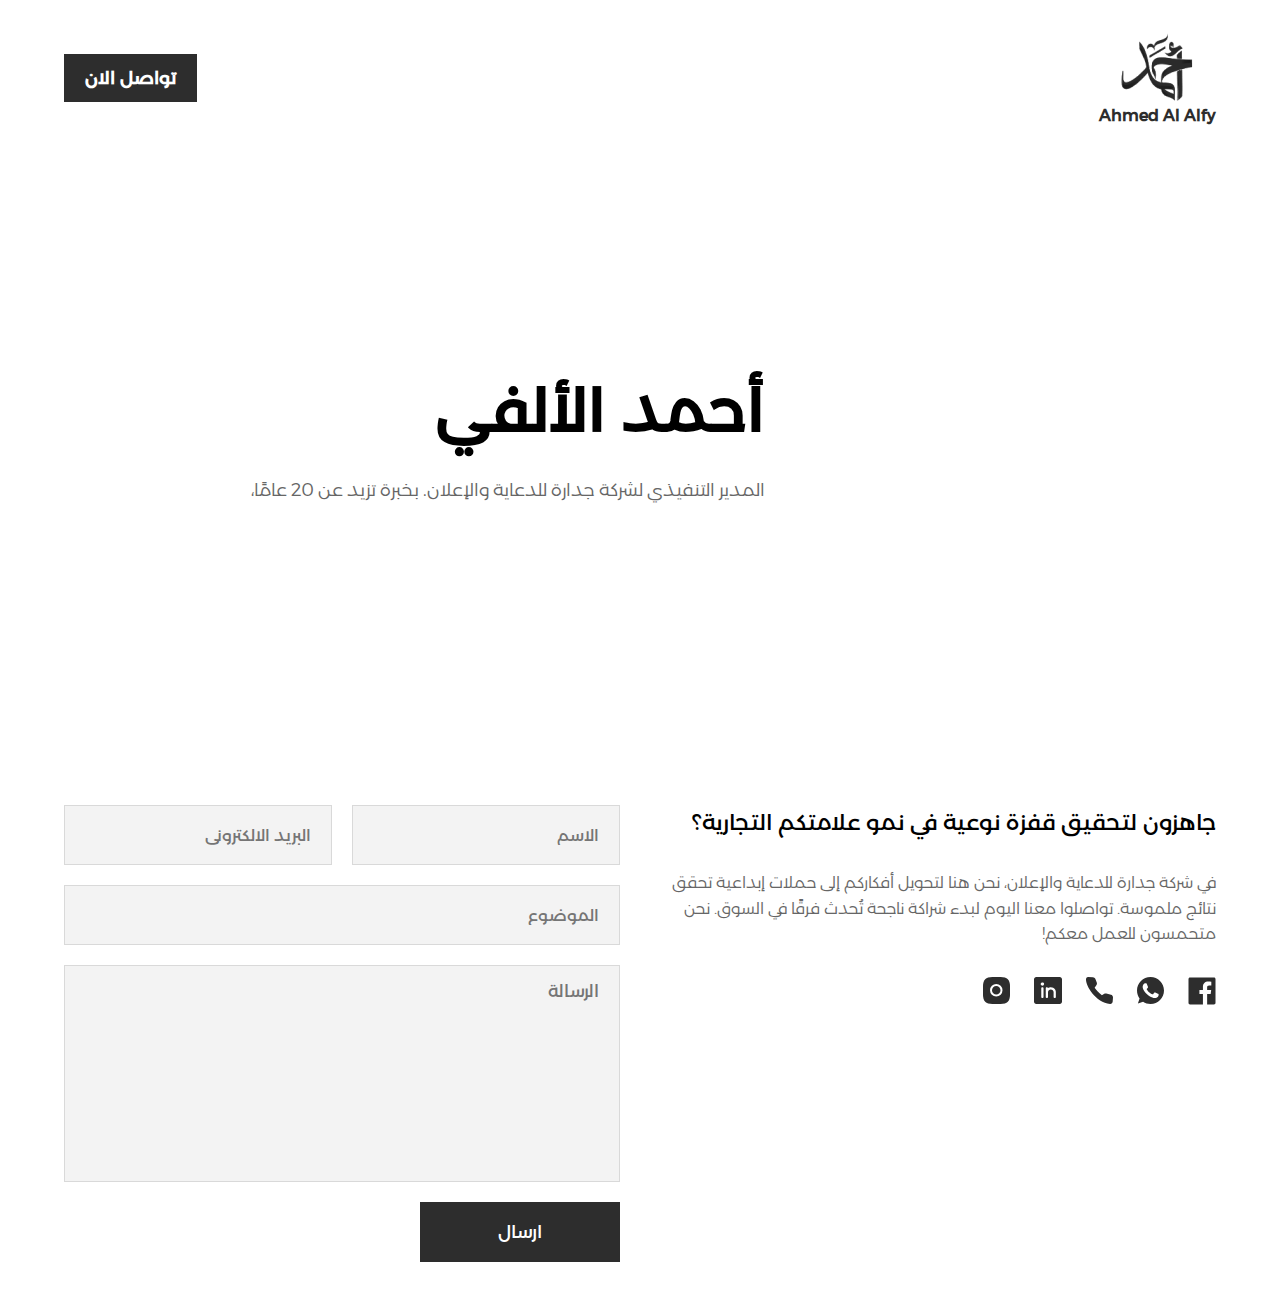
==== index.html @ 00ccb390 "first commit" ====
<!DOCTYPE html>
<html lang="en">
<head>
    <meta charset="UTF-8">
    <meta name="viewport" content="width=device-width, initial-scale=1.0">
    <link rel="stylesheet" href="./style.css">
    <link rel="stylesheet" href="./response.css">
    <link rel="preconnect" href="https://fonts.googleapis.com">
<link rel="preconnect" href="https://fonts.gstatic.com" crossorigin>
<link href="https://fonts.googleapis.com/css2?family=Epilogue:ital,wght@0,100..900;1,100..900&display=swap" rel="stylesheet">
    <title>Document</title>
</head>
<body>
    
    <!-- header -->
    <header>
        <div class="main-container">
            <a class="logo">
                <img src="images/images (1) 1.png" alt="logo">
                <p>Ahmed Al Alfy</p>
            </a>
            <a class="contact-link" href="#">تواصل الان </a>
        </div>
    </header>
    <!-- end header -->
    <!-- start main -->
    <div class="landing">
        <div class="main-container">
            <div class="land-container">

                <div class="landing-img">
                    <div class="img-container">

                        <img class="personal-img" src="images/personal.png" alt="landing-img">
                        
                            <div class="shape1">
    
                            </div>
                            <div class="shape2"></div>
                            <div class="top-arrow">
                                <svg width="59" height="59" viewBox="0 0 59 59" fill="none" xmlns="http://www.w3.org/2000/svg">
                                    <path d="M0.938138 0.938138L0.938142 7.06187L7.06186 7.06186L7.06186 0.938134L0.938138 0.938138ZM49.927 50.9876L52.6987 58.8225L58.8225 52.6987L50.9876 49.927L49.927 50.9876ZM3.46967 4.53033L50.4573 51.518L51.518 50.4573L4.53033 3.46967L3.46967 4.53033Z" fill="#2D2D2D"/>
                                </svg>
                                    
                            </div>
                            <div class="bottom-arrow">
                                <svg width="83" height="10" viewBox="0 0 83 10" fill="none" xmlns="http://www.w3.org/2000/svg">
                                    <path d="M0.469311 5L4.79944 9.33013L9.12957 5L4.79944 0.669873L0.469311 5ZM82.3302 5L78 0.669873L73.6699 5L78 9.33013L82.3302 5ZM4.79944 5.75L78 5.75V4.25L4.79944 4.25V5.75Z" fill="#2D2D2D"/>
                                    </svg>
                                    
                            </div>
                    </div>
                </div>
                <div class="landing-content">
                    <h1>أحمد الألفي </h1>
                    <p>المدير التنفيذي لشركة جدارة للدعاية والإعلان. بخبرة تزيد عن 20 عامًا، أعمل على تقديم حلول إبداعية مبتكرة تعزز من قوة العلامات التجارية وتبني روابط قوية مع الجمهور. شغفي هو تحويل الأفكار إلى قصص ملهمة تُحدث أثرًا حقيقيًا في السوق.</p>
                
                </div>
            </div>
        </div>
    </div>
    <!-- end main -->
    <!-- start contact -->
    <div class="contact">
        <div class="main-container">
            <div class="contact-container">
                <div class="contact-content">
                    <h2>جاهزون لتحقيق قفزة نوعية في نمو علامتكم التجارية؟</h2>
                    <p>في شركة جدارة للدعاية والإعلان، نحن هنا لتحويل أفكاركم إلى حملات إبداعية تحقق نتائج ملموسة. تواصلوا معنا اليوم لبدء شراكة ناجحة تُحدث فرقًا في السوق. نحن متحمسون للعمل معكم!</p>
                    <ul>
                        <li class="facebook">
                            <a href="#">
                                <svg width="28" height="28" viewBox="0 0 28 28" fill="none" xmlns="http://www.w3.org/2000/svg">
                                    <path d="M26 0.5H2C1.60218 0.5 1.22064 0.658035 0.93934 0.93934C0.658035 1.22064 0.5 1.60218 0.5 2V26C0.5 26.3978 0.658035 26.7794 0.93934 27.0607C1.22064 27.342 1.60218 27.5 2 27.5H14.9225V17.06H11.4155V12.9725H14.9225V9.9725C14.9225 6.485 17.0525 4.5845 20.1725 4.5845C21.221 4.5815 22.271 4.6355 23.315 4.745V8.375H21.1625C19.4705 8.375 19.1405 9.182 19.1405 10.3625V12.965H23.186L22.661 17.0525H19.139V27.5H26C26.3978 27.5 26.7794 27.342 27.0607 27.0607C27.342 26.7794 27.5 26.3978 27.5 26V2C27.5 1.60218 27.342 1.22064 27.0607 0.93934C26.7794 0.658035 26.3978 0.5 26 0.5Z" fill="#2D2D2D"/>
                                    </svg>
                                    
                            </a>
                        </li>
                        <li class="whatsapp">
                            <a href="#">
                                <svg width="27" height="27" viewBox="0 0 27 27" fill="none" xmlns="http://www.w3.org/2000/svg">
                                    <path fill-rule="evenodd" clip-rule="evenodd" d="M21.3584 19.0635C21.033 19.9844 19.7397 20.7463 18.7083 20.9692C18.0023 21.1191 17.0815 21.2376 13.9792 19.9521C10.4949 18.5085 5.6565 13.3663 5.6565 9.94438C5.6565 8.20236 6.6609 6.17388 8.41725 6.17388C9.26235 6.17388 9.44865 6.19036 9.72675 6.85745C10.0521 7.64339 10.8459 9.57977 10.9404 9.77827C11.3306 10.5926 10.5435 11.0693 9.97244 11.7782C9.79019 11.9916 9.58366 12.2223 9.81451 12.6193C10.044 13.0083 10.8378 14.302 12.0042 15.3404C13.5108 16.6827 14.7325 17.1113 15.1699 17.2936C15.4953 17.4286 15.8841 17.3972 16.1217 17.1433C16.4228 16.8178 16.7967 16.2779 17.1774 15.7458C17.446 15.365 17.7876 15.3174 18.1454 15.4525C18.387 15.5362 21.4582 16.9625 21.5878 17.1907C21.6837 17.3569 21.6837 18.1425 21.3584 19.0635ZM13.5027 0H13.4959C6.05339 0 0 6.05522 0 13.5C0 16.452 0.951759 19.1907 2.57041 21.4121L0.888306 26.4285L6.07636 24.7707C8.21071 26.1832 10.7581 27 13.5027 27C20.9452 27 27 20.9448 27 13.5C27 6.05522 20.9452 0 13.5027 0Z" fill="#2D2D2D"/>
                                </svg>
                                    
                            </a>
                        </li>
                        <li class="phone">
                            <a href="#">
                                <svg width="27" height="27" viewBox="0 0 27 27" fill="none" xmlns="http://www.w3.org/2000/svg">
                                    <path d="M2.0397 0L6.95252 0.177781C7.98731 0.215217 8.90562 0.868669 9.30221 1.84977L10.7548 5.44337C11.0929 6.27963 11.0019 7.23379 10.5123 7.98704L8.65121 10.8506C9.75312 12.4329 12.7503 16.1403 15.9239 18.3104L18.2903 16.854C18.8917 16.4839 19.6118 16.374 20.2924 16.5484L24.9967 17.7548C26.2479 18.0757 27.091 19.2755 26.9921 20.5945L26.6902 24.6219C26.584 26.0352 25.4274 27.1443 24.0543 26.9847C5.9298 24.8772 -4.69876 -4.04999e-05 2.0397 0Z" fill="#2D2D2D"/>
                                </svg>     
                            </a>
                        </li>
                        <li class="linkedin">
                            <a href="#">
                                <svg width="28" height="27" viewBox="0 0 28 27" fill="none" xmlns="http://www.w3.org/2000/svg">
                                    <path d="M25.76 0H2.24C1.64612 0.000649231 1.07676 0.228429 0.656825 0.633367C0.236889 1.0383 0.000673277 1.58733 0 2.16V24.84C0.000679193 25.4127 0.236897 25.9617 0.656831 26.3666C1.07677 26.7716 1.64612 26.9993 2.24 27H25.76C26.3539 26.9993 26.9232 26.7716 27.3432 26.3666C27.7631 25.9617 27.9993 25.4127 28 24.84V2.16C27.9993 1.58733 27.7631 1.0383 27.3432 0.633367C26.9232 0.228429 26.3539 0.000649231 25.76 0ZM9.52 19.9801C9.52 20.2666 9.402 20.5413 9.19196 20.7438C8.98192 20.9464 8.69704 21.0601 8.4 21.0601C8.10296 21.0601 7.81808 20.9464 7.60804 20.7438C7.398 20.5413 7.28 20.2666 7.28 19.9801V11.3401C7.28 11.0537 7.398 10.779 7.60804 10.5765C7.81808 10.3739 8.10296 10.2601 8.4 10.2601C8.69704 10.2601 8.98192 10.3739 9.19196 10.5765C9.402 10.779 9.52 11.0537 9.52 11.3401V19.9801ZM8.4 8.64C8.06773 8.64 7.74292 8.54499 7.46664 8.36698C7.19037 8.18897 6.97504 7.93596 6.84788 7.63995C6.72073 7.34393 6.68746 7.0182 6.75228 6.70395C6.8171 6.3897 6.97711 6.10105 7.21206 5.87449C7.44701 5.64793 7.74636 5.49364 8.07225 5.43113C8.39814 5.36862 8.73593 5.4007 9.04291 5.52332C9.34989 5.64593 9.61227 5.85357 9.79687 6.11998C9.98147 6.38638 10.08 6.69959 10.08 7.02C10.08 7.44965 9.903 7.8617 9.58794 8.16551C9.27288 8.46932 8.84556 8.64 8.4 8.64ZM21.84 19.9801C21.84 20.2666 21.722 20.5413 21.512 20.7438C21.3019 20.9464 21.017 21.0601 20.72 21.0601C20.423 21.0601 20.1381 20.9464 19.928 20.7438C19.718 20.5413 19.6 20.2666 19.6 19.9801V15.1201C19.6 14.4041 19.305 13.7173 18.7799 13.2109C18.2548 12.7046 17.5426 12.4201 16.8 12.4201C16.0574 12.4201 15.3452 12.7046 14.8201 13.2109C14.295 13.7173 14 14.4041 14 15.1201V19.9801C14 20.2666 13.882 20.5413 13.672 20.7438C13.4619 20.9464 13.177 21.0601 12.88 21.0601C12.583 21.0601 12.2981 20.9464 12.088 20.7438C11.878 20.5413 11.76 20.2666 11.76 19.9801V11.3401C11.7599 11.0747 11.8613 10.8184 12.0447 10.6205C12.2281 10.4225 12.4808 10.2966 12.7543 10.2669C13.0279 10.2372 13.3033 10.3057 13.5278 10.4594C13.7523 10.6131 13.9102 10.8412 13.9713 11.1C14.7287 10.6037 15.6122 10.3158 16.5266 10.2674C17.441 10.219 18.3517 10.4119 19.161 10.8254C19.9702 11.2388 20.6472 11.8571 21.1193 12.6138C21.5913 13.3706 21.8405 14.2371 21.84 15.1201V19.9801Z" fill="#2D2D2D"/>
                                    </svg>
                                    
                            </a>
                        </li>
                        <li class="instagram">
                            <a href="#">
                                <svg class="instagram-icon" width="27" height="27" viewBox="0 0 27 27" fill="none" xmlns="http://www.w3.org/2000/svg">
                                    <path d="M9.45 27H17.55C24.3 27 27 24.3 27 17.55V9.45C27 2.7 24.3 0 17.55 0H9.45C2.7 0 0 2.7 0 9.45V17.55C0 24.3 2.7 27 9.45 27Z" class="background" fill="#2D2D2D"/>
                                    <path d="M13.25 18.5C16.1495 18.5 18.5 16.1495 18.5 13.25C18.5 10.3505 16.1495 8 13.25 8C10.3505 8 8 10.3505 8 13.25C8 16.1495 10.3505 18.5 13.25 18.5Z" class="foreground" stroke="white" stroke-width="2" stroke-linecap="round" stroke-linejoin="round" fill="none"/>
                                </svg>
                                
                                <svg width="0" height="0" xmlns="http://www.w3.org/2000/svg" style="position:absolute;">
                                    <defs>
                                        <linearGradient id="instagram-gradient" x1="0" y1="0" x2="1" y2="1">
                                            <stop offset="0%" stop-color="#F58529" />
                                            <stop offset="50%" stop-color="#DD2A7B" />
                                            <stop offset="100%" stop-color="#515BD4" />
                                        </linearGradient>
                                    </defs>
                                </svg>
                            </a>
                        </li>
                    </ul>
                </div>
                <div class="contact-form">
                    <form action="#">
                        <div class="group-form">
                            <input type="text" placeholder="الاسم">
                            <input type="text" placeholder="البريد الالكتروني">
                        </div>
                        <input type="text" placeholder="الموضوع">
                        <textarea name="" id="" cols="30" rows="10" placeholder="الرسالة"></textarea>
                        <button type="submit">ارسال</button>
                    
                    </form>
                </div>
            



    <script src="./custom.js"></script>
        

</body>
</html>
---- style.css ----
*{
    margin: 0;
    padding: 0;
    box-sizing: border-box;
}
@font-face {
    font-family: "Epilogue";

    src: url("./fonts/Epilogue-VariableFont_wght.ttf");
}
@font-face {
    font-family: "Montserrat";
    src: url("./fonts/ArbFONTS-Montserrat-Arabic-Regular.ttf");
}

@font-face {
    font-family: "Montserrat";
    src: url("./fonts/Montserrat-Arabic-Regular.ttf");
}

@font-face {
    font-family: "Epilogue"  ;
    src: url("./fonts/Epilogue-Regular.ttf");
}

@font-face {
    font-family: "Montserrat-thin"  ;
    src: url("./fonts/Montserrat-Arabic-Thin.ttf");
}
@font-face {
    font-family: "Montserrat-light"  ;
    src: url("./fonts/ArbFONTS-Montserrat-Arabic-Light.ttf");
}


body{
    direction: rtl;
    font-family: "Montserrat";
    
}


:root{
    --main-color: #2D2D2D;
    --secondary-color: #ffffff;
}

a{
    text-decoration: none;
    color: var(--main-color);
}

ul{
    list-style: none;
    padding: 0;
}

h1{
    font-size: 60px;
}

h2{
    font-size: 24px;
}

.main-container{
    width: 90%;
    margin: auto;
}

header{
    height: 100px;
    margin-top: 30px;
    overflow: hidden;
    
}


header .main-container{
    display: flex;
    justify-content: space-between;
    align-items: center;
}

.contact-link{
    width: fit-content;
    height: 48px;
    font-size: 18px;
    font-weight: bold;
    background-color: var(--main-color);
    color: white;
    align-content: center;
    padding: 0 20px;
    transition: all 0.3s ease-in-out;
    border: 1px solid transparent;
    outline: none;
    cursor: pointer;
    display: flex;
    align-items: center;
    justify-content: center;
    animation: slide-right 0.5s ease-in-out;
}

.contact-link:hover{
    background-color: white;
    color: var(--main-color);
    border: 1px solid var(--main-color);

}

.logo{
    display: flex;
    flex-direction: column;
    align-items: center;
    justify-content: center;
    animation: slide-left 0.5s ease-in-out;
}

.logo p{
    font-size: 16px;
    font-weight: bold;
}

@keyframes slide-left{
    0%{
        transform: translateX(100%);
    }
    100%{
        transform: translateX(0);
    }
}

@keyframes slide-right{
    0%{
        transform: translateX(-100%);
    }
    100%{
        transform: translateX(0);
    }
}
/* landing */

.landing{
    margin-top: 100px;
}

.landing .main-container .land-container{
    display: grid;
    grid-template-columns:  1fr 2fr;
    justify-content: space-between;
    align-items: center;
    gap: 100px;

}

.landing-content{
    grid-column: 2 / span 1;
    display: flex;
        flex-direction: column;
        gap: 30px;
}
.landing-content h1{
    font-weight: 600;
}

.landing-content p{
    font-size:18px;
    font-weight:100;
    line-height: 1.6;   
    color: #666666;
    font-family: "Montserrat-light";
  
}

.landing-img{
    display: flex;
    justify-content: center;
    align-items: center;
    position: relative;
}
.landing-img .img-container{
    width: 320px;
    height: 475px;
    grid-column: 1 / span 1;  
    position: relative;  
}

.landing-img img{
    width: 100%;
    height: 100%;
    border-radius: 200px 200px 0 0; 
}

.personal-img{
    animation: show 1s ease-in-out;
    /* add delay to the animation */
    

}

@keyframes show{
    0%{
        opacity: 0;

    }
    100%{
        opacity: 1;
    }
}


.cover{
    position: absolute;
    width: 100%;
    height: 100%;
    top: 0;
}

 .shape1{
    width: 113px;
    height: 113px;
    background-color: #FF6250;
    border-radius: 0 200px 0 0;
    top: 0;
    right: -56px;
    position: absolute;
    animation: fadeShapes 3s ease-in-out forwards;
    
}

 .shape2{
    width: 100px;
    height: 100px;
    background-color: #009379;
    border-radius: 0 30px  30px;
    bottom: 13%;
    left: -50px;
    position: absolute;
}

.top-arrow{
    
    top: 10px;
    left: 10px;
    position: absolute;
}

.bottom-arrow{
    
    bottom: 10%;
    right: -40px;
    position: absolute;
}

@keyframes fadeShapes{
    0%{
        opacity: 0;
       

    }
    90%{
        opacity: 1;
        
    }


}


.img-container {
    position: relative;
    display: inline-block;
  }
  
  .personal-img {
    opacity: 0;
    animation: fadeInImage 1.5s forwards;
  }
  
  .shape1, .shape2{
      transform: translateY(20px);
      opacity: 0;
    animation: fadeInShapes 1s forwards;
  }
  
  .bottom-arrow {
    opacity: 0;
    animation: fadeInArrows 1s forwards;
    transform: translateX(30px);
  }

  .top-arrow{
    opacity: 0;
    animation: fadeInTopArrow 1s forwards;
    transform: translateX(-30px);
  }
  .shape1 {
    animation-delay: 1s; /* Delay for shape1 to appear after the image */
  }
  
  .shape2 {
    animation-delay: 1s; /* Delay for shape2 to appear after shape1 */
  }
  
  .top-arrow {
    animation-delay: 1.5s; /* Delay for the top arrow */
  }
  
  .bottom-arrow {
    animation-delay: 1.5s; /* Delay for the bottom arrow */
  }
  
  @keyframes fadeInImage {
    0% {
      opacity: 0;
    }
    100% {
      opacity: 1;
    }
  }
  
  @keyframes fadeInShapes {
    0% {
      opacity: 0;
      transform: translateY(30px);
    }
    100% {
      opacity: 1;
      transform: translateY(0);
    }
  }

  @keyframes fadeInTopArrow {
    0% {
      opacity: 0;
      transform: translateX(-30px);
    }
    100% {
      opacity: 1;
      transform: translateX(0);
    }
  }


  @keyframes fadeInArrows {
    0% {
      opacity: 0;
      transform: translateX(30px);
    }
    100% {
      opacity: 1;
      transform: translateX(0);
    }
  }

  

.contact{
    margin: 100px 0 50px 0;

}

.contact-content{
    display: flex;
    flex-direction: column;
    gap: 30px;
}

.contact-container{
    display: grid;
    grid-template-columns: 1fr 1fr;
    gap: 40px;
}

.contact-content h2{
    font-size: 22px;
    font-weight: 500;
    line-height: 1.6;
}

.contact-content p{
    font-size: 16px;
    font-weight: 400;
    line-height: 1.6;
    font-family: "Montserrat-light";
    color: #666666;
}
.contact ul{
    display: flex;
    gap: 24px;
}

.contact ul .facebook svg path,
.contact ul .whatsapp svg path,
.contact ul .instagram svg path,
.contact ul .linkedin svg path,
.contact ul .phone svg path
{
    transition: all 0.3s ease-in-out;
}

.contact ul .facebook svg:hover path{
    fill: #4460A0;
}

.contact ul .whatsapp svg:hover path{
    fill: #67C15E;
}

.contact ul .linkedin svg:hover path{
    fill: #0077B5;
}
.contact ul .phone svg:hover path{
    fill: #25A019;
}


.instagram-icon {
    transition: fill 0.3s, stroke 0.3s;
}

.instagram-icon .background {
    transition: fill 0.3s ease-in-out;
}

.instagram-icon .foreground {
    stroke: white;
    transition: stroke 0.3s ease-in-out;
}

.instagram-icon:hover .background {
    fill: url(#instagram-gradient);
}

/* Ensure the circle (foreground) remains white */
.instagram-icon:hover .foreground {
    stroke: white;
}

/* Update the gradient to match the provided image */
#instagram-gradient stop:nth-child(1) {
    stop-color: #833AB4; /* Purple */
}

#instagram-gradient stop:nth-child(2) {
    stop-color: #FD1D1D; /* Reddish pink */
    offset: 50%;
}

#instagram-gradient stop:nth-child(3) {
    stop-color: #FCB045; /* Orange yellow */
}

.contact-form form{
    display: flex;  
    flex-direction: column;
    gap: 20px;

}

.contact-form input,textarea{
    color: rgba(102, 102, 102, 1);
    font-size: 17px;
    font-family: "Montserrat";  

      
}
.contact-form input{
    font-size: 16px;
    height: 60px;
    border: 1px solid #D9D9D9;
    padding: 0 20px 0 10px; 
    outline: none;
    background-color: rgba(243, 243, 243, 1);
}

.contact-form textarea{
    border: 1px solid #D9D9D9;
    padding: 15px 20px 0 10px;
    outline: none;
    background-color: rgba(243, 243, 243, 1);
    resize: none;
}

.contact-form button{
    width: 200px;
    height: 60px;
    font-family: "Montserrat";
    background-color: var(--main-color);
    color: white;
    font-size: 18px;
    border:  1px solid transparent;
    outline: none;
    cursor: pointer;
    transition: all 0.3s ease-in-out;
    padding: 0 20px;

}

.contact-form button:hover{
    background-color: white;
    color: var(--main-color);
    border: 1px solid var(--main-color);
    font-weight: 500;
}
.group-form{
    width: 100%;
    display: flex;
    gap: 20px;
}

.group-form input{
    width: 50%;
}
---- response.css ----
@media (max-width: 1200px) {
    
    .landing-img .img-container {
        width: 280px;
        height: 415px;

    }


    .shape1 {
        width: 85px;
        height: 85px;
        right: -42.5px;
    }

    .shape2 {
        width: 75px;
        height: 75px;
        left: -32.5px
    }
    
}

@media (max-width: 1024px) {

    .landing .main-container .land-container {
        display: grid
    ;
        grid-template-columns: 1fr 1fr;

    }
    .landing-img .img-container {
        width: 270px;
        height:380px;

    }

    


    .shape1 {
        width: 90px;
        height: 90px;
        right: -45px;
    }

    .shape2 {
        width: 75px;
        height: 75px;
        left: -35px
    }
    

    .landing-content h1{
        font-size: 45px;
    }

    

}

@media (max-width: 768px) {

    .landing {
        margin-top: 60px;
    }

    .landing-content h1{
        font-size: 40px;
        text-align: center;
    }

    .landing-content p {
        font-size: 18px;
        text-align: center;
    }

    
  
    .landing .main-container .land-container{
        display: grid;
        grid-template-columns:  1fr;
        justify-content: space-between;
        align-items: center;
        gap: 50px;
    
    }
    
    .landing-content{
        grid-column: 1 / span 1  ;
        grid-row: 2 / span 1;
        
    }
    
    .contact {
        margin: 70px 0 50px 0;
    }

    .contact-container{
        display: flex;
        gap: 40px;
        flex-direction: column;
    }

    .group-form{
        flex-direction: column;
        width: 100%;
    }
    .group-form input {
        width: 100%;
        padding: 0;
        padding-right: 10px;
        
    }
    .contact-form input, textarea{
        font-size: 14px ;
    }
}

@media (max-width: 550px) { 

    .landing-img .img-container {
        width: 300px;
        height: 435px;

    }


    .shape1 {
        width: 100px;
        height: 100px;
        right: -50px;
    }

    .shape2 {
        width: 90px;
        height: 90px;
        left: -45px
    }
    .contact-link {
        width: fit-content;
        height: 48px;
        font-size: 16px;
        font-weight: bold;
    }
}


@media (max-width: 425px) {

    .landing-img .img-container {
        width: 280px;
        height: 415px;

    }


    .shape1 {
        width: 85px;
        height: 85px;
        right: -42.5px;
    }

    .shape2 {
        width: 75px;
        height: 75px;
        left: -32.5px
    }
    .contact-link {
        width: fit-content;
        height: 48px;
        font-size: 14px;
        font-weight: bold;


    }
    
}

@media (max-width: 375px) {


    .landing-img .img-container {
        width: 240px;
        height: 370px;

    }


    .shape1 {
        width: 85px;
        height: 85px;
        right: -42.5px;
    }

    .shape2 {
        width: 70px;
        height: 70px;
        left: -35px
    }
    .contact-link {
        width: fit-content;
        height: 48px;
        font-size: 13px;
        font-weight: bold;
    }

}
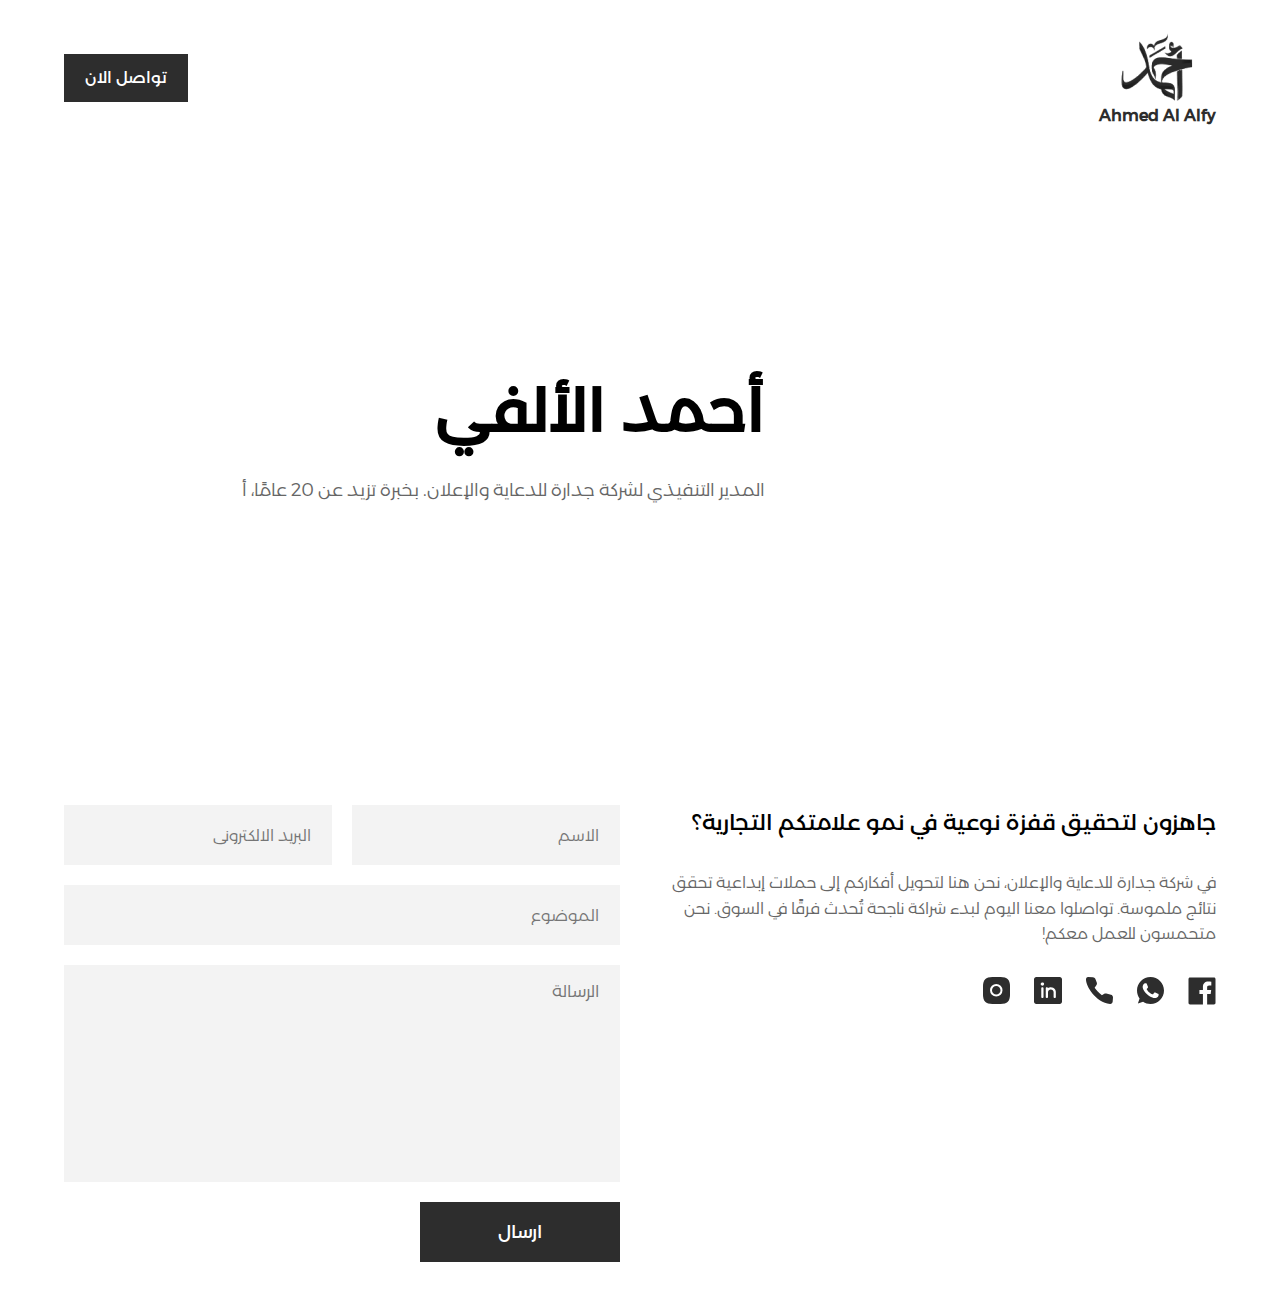
==== commit 9711f62b: "add socilal media icons" ====
--- a/index.html
+++ b/index.html
@@ -134,6 +134,53 @@
             
 
 
+                <!--  -->
+
+                <div class="whatsapp-container">
+                    
+                    <div class="whatsapp-options " id="whatsappOptions">
+                        
+                        <a href="#" target="__blank">
+                            <div class="whatsapp-option whats-icon" data-tooltip="حجوزات الفنادق والطيران">
+
+                                <svg width="25" height="25" viewBox="0 0 25 25" fill="none" xmlns="http://www.w3.org/2000/svg">
+                                    <path d="M20.7792 3.49579C18.5092 1.24271 15.4904 0.00126638 12.2741 0C5.64708 0 0.253488 5.34697 0.250836 11.9193C0.249985 14.0201 0.803616 16.0708 1.85574 17.8785L0.150024 24.0554L6.52371 22.3979C8.27985 23.3475 10.257 23.8479 12.2693 23.8487H12.2742C18.9006 23.8487 24.2947 18.5011 24.2974 11.9288C24.2986 8.74375 23.0492 5.74887 20.7792 3.49579ZM12.2742 21.8356H12.2702C10.477 21.8349 8.71823 21.3573 7.18391 20.4546L6.81897 20.2399L3.03674 21.2235L4.0463 17.5675L3.80863 17.1927C2.8083 15.6153 2.27998 13.792 2.28076 11.9201C2.28292 6.45745 6.7659 2.01322 12.2781 2.01322C14.9473 2.01422 17.4564 3.04616 19.3431 4.9188C21.2298 6.79145 22.2683 9.28073 22.2673 11.928C22.2652 17.3911 17.7822 21.8356 12.2742 21.8356ZM17.7557 14.4154C17.4552 14.2663 15.9783 13.5458 15.7029 13.4464C15.4275 13.3469 15.2273 13.2973 15.027 13.5955C14.8267 13.8936 14.251 14.5645 14.0757 14.7633C13.9005 14.9621 13.7252 14.9869 13.4248 14.8378C13.1244 14.6887 12.1564 14.3742 11.0089 13.3595C10.1159 12.5699 9.51294 11.5944 9.3377 11.2962C9.16247 10.998 9.31907 10.8369 9.46945 10.6884C9.60458 10.5549 9.76986 10.3405 9.92008 10.1666C10.0703 9.99269 10.1204 9.86839 10.2205 9.66964C10.3206 9.47085 10.2705 9.2969 10.1954 9.14782C10.1204 8.99875 9.51952 7.53274 9.26917 6.9364C9.02535 6.35562 8.77762 6.4342 8.59322 6.42508C8.41818 6.41644 8.2177 6.41462 8.01745 6.41462C7.8172 6.41462 7.49172 6.48915 7.21636 6.78733C6.941 7.08551 6.16492 7.80608 6.16492 9.27206C6.16492 10.738 7.24138 12.1543 7.39159 12.3531C7.54181 12.5519 9.50996 15.5603 12.5236 16.8504C13.2404 17.1573 13.7999 17.3405 14.2362 17.4778C14.9559 17.7044 15.6108 17.6725 16.1285 17.5958C16.7057 17.5103 17.9058 16.8753 18.1562 16.1796C18.4066 15.4838 18.4066 14.8875 18.3315 14.7633C18.2564 14.6391 18.0561 14.5645 17.7557 14.4154Z" fill="white"/>
+                                    </svg>
+                                    
+                                    
+                            </div>
+                        </a>
+                        <a href="#" target="__blank">
+                            <div class="whatsapp-option linkedin-icon" data-tooltip="الدراسه بالخارج">
+                                <svg width="23" height="22" viewBox="0 0 23 22" fill="none" xmlns="http://www.w3.org/2000/svg">
+                                    <path d="M3.14421 0.0189209C1.68298 0.0189209 0.500236 1.20379 0.5 2.66171C0.5 4.12105 1.68274 5.30568 3.14444 5.30568C4.60213 5.30568 5.78652 4.12105 5.78652 2.66171C5.78652 1.20355 4.60189 0.0189209 3.14421 0.0189209Z" fill="white"/>
+                                    <path d="M5.42316 7.3111H0.863586V21.9811H5.42316V7.3111Z" fill="white"/>
+                                    <path d="M17.0308 6.94635C14.8128 6.94635 13.3256 8.16243 12.7168 9.31562H12.6558V7.31113H8.28277H8.28253V21.9809H12.8381V14.7237C12.8381 12.8104 13.2024 10.9572 15.5745 10.9572C17.9126 10.9572 17.9438 13.1454 17.9438 14.8464V21.9806H22.5V13.9343C22.5 9.98465 21.6478 6.94635 17.0308 6.94635Z" fill="white"/>
+                                    </svg>                                    
+                                    
+                            </div>
+                        </a>
+                        <a href="#" target="__blank">
+                            <div class="whatsapp-option face-icon" data-tooltip="حجوزات الفنادق والطيران">
+
+                                <svg width="13" height="24" viewBox="0 0 13 24" fill="none" xmlns="http://www.w3.org/2000/svg">
+                                    <path fill-rule="evenodd" clip-rule="evenodd" d="M8.62779 23.8869V13.1888H11.7211L12.2263 8.43404H8.62779V6.1182C8.62779 4.89386 8.65758 3.67932 10.287 3.67932H11.9373V0.279859C11.9373 0.228746 10.5197 0.113281 9.08559 0.113281C6.09048 0.113281 4.21509 2.08315 4.21509 5.70031V8.43404H0.905579V13.1888H4.21509V23.8869H8.62779Z" fill="white"/>
+                                    </svg>
+                                    
+                            </div>
+                        </a>
+                        <a href="#" target="__blank">
+                            <div class="whatsapp-option insta-icon" data-tooltip="الدراسه بالخارج">
+                                <svg width="22" height="22" viewBox="0 0 22 22" fill="none" xmlns="http://www.w3.org/2000/svg">
+                                    <path d="M11 5.95833C10.0029 5.95833 9.0281 6.25402 8.199 6.80801C7.3699 7.36199 6.7237 8.14939 6.34211 9.07064C5.96052 9.99188 5.86067 11.0056 6.05521 11.9836C6.24974 12.9616 6.72991 13.8599 7.435 14.565C8.14009 15.2701 9.03843 15.7503 10.0164 15.9448C10.9944 16.1393 12.0081 16.0395 12.9294 15.6579C13.8506 15.2763 14.638 14.6301 15.192 13.801C15.746 12.9719 16.0417 11.9971 16.0417 11C16.0402 9.66333 15.5085 8.38184 14.5633 7.43667C13.6182 6.4915 12.3367 5.95984 11 5.95833ZM11 15.125C10.1842 15.125 9.38663 14.8831 8.70827 14.4298C8.02992 13.9766 7.50121 13.3323 7.189 12.5786C6.87679 11.8248 6.7951 10.9954 6.95426 10.1953C7.11342 9.39508 7.50629 8.66008 8.08319 8.08319C8.66008 7.50629 9.39508 7.11342 10.1953 6.95426C10.9954 6.7951 11.8248 6.87679 12.5786 7.189C13.3323 7.50121 13.9766 8.02992 14.4298 8.70827C14.8831 9.38663 15.125 10.1842 15.125 11C15.1238 12.0936 14.6888 13.1421 13.9155 13.9155C13.1421 14.6888 12.0936 15.1238 11 15.125ZM16.0417 0H5.95833C4.37863 0.00178931 2.86415 0.630115 1.74713 1.74713C0.630115 2.86415 0.00178931 4.37863 0 5.95833V16.0417C0.00178931 17.6214 0.630115 19.1359 1.74713 20.2529C2.86415 21.3699 4.37863 21.9982 5.95833 22H16.0417C17.6214 21.9982 19.1359 21.3699 20.2529 20.2529C21.3699 19.1359 21.9982 17.6214 22 16.0417V5.95833C21.9982 4.37863 21.3699 2.86415 20.2529 1.74713C19.1359 0.630115 17.6214 0.00178931 16.0417 0ZM21.0833 16.0417C21.0818 17.3783 20.5502 18.6598 19.605 19.605C18.6598 20.5502 17.3783 21.0818 16.0417 21.0833H5.95833C4.62166 21.0818 3.34017 20.5502 2.395 19.605C1.44984 18.6598 0.918176 17.3783 0.916667 16.0417V5.95833C0.918176 4.62166 1.44984 3.34017 2.395 2.395C3.34017 1.44984 4.62166 0.918176 5.95833 0.916667H16.0417C17.3783 0.918176 18.6598 1.44984 19.605 2.395C20.5502 3.34017 21.0818 4.62166 21.0833 5.95833V16.0417ZM17.875 5.04167C17.875 5.22297 17.8212 5.40019 17.7205 5.55094C17.6198 5.70168 17.4766 5.81918 17.3091 5.88856C17.1416 5.95794 16.9573 5.97609 16.7795 5.94072C16.6017 5.90535 16.4384 5.81805 16.3102 5.68985C16.182 5.56165 16.0947 5.39832 16.0593 5.2205C16.0239 5.04268 16.0421 4.85837 16.1114 4.69087C16.1808 4.52337 16.2983 4.38021 16.4491 4.27949C16.5998 4.17876 16.777 4.125 16.9583 4.125C17.2014 4.12528 17.4344 4.22194 17.6062 4.39379C17.7781 4.56564 17.8747 4.79864 17.875 5.04167Z" fill="white"/>
+                                    </svg>
+                                                                      
+                                    
+                            </div>
+                        </a>
+                    </div>
+                </div>
+
 
     <script src="./custom.js"></script>
         
--- a/style.css
+++ b/style.css
@@ -85,8 +85,7 @@
 .contact-link{
     width: fit-content;
     height: 48px;
-    font-size: 18px;
-    font-weight: bold;
+    font-size: 16px;
     background-color: var(--main-color);
     color: white;
     align-content: center;
@@ -159,9 +158,7 @@
         flex-direction: column;
         gap: 30px;
 }
-.landing-content h1{
-    font-weight: 600;
-}
+
 
 .landing-content p{
     font-size:18px;
@@ -169,6 +166,7 @@
     line-height: 1.6;   
     color: #666666;
     font-family: "Montserrat-light";
+    width: 95%;
   
 }
 
@@ -461,26 +459,33 @@
 .contact-form input,textarea{
     color: rgba(102, 102, 102, 1);
     font-size: 17px;
-    font-family: "Montserrat";  
+    font-family: "Montserrat-light";  
 
       
 }
 .contact-form input{
     font-size: 16px;
     height: 60px;
-    border: 1px solid #D9D9D9;
+    border: 1px solid  rgba(243, 243, 243, 1);
     padding: 0 20px 0 10px; 
     outline: none;
     background-color: rgba(243, 243, 243, 1);
+    
 }
 
 .contact-form textarea{
-    border: 1px solid #D9D9D9;
+    border: 1px solid rgba(243, 243, 243, 1);
     padding: 15px 20px 0 10px;
     outline: none;
     background-color: rgba(243, 243, 243, 1);
     resize: none;
 }
+
+.contact-form input:focus,
+.contact-form textarea:focus{
+    border: 1px solid #D9D9D9 ;
+}
+
 
 .contact-form button{
     width: 200px;
@@ -512,3 +517,368 @@
 .group-form input{
     width: 50%;
 }
+
+
+
+/* whats-icon */
+.whats-icon,
+.whats-icon1{
+  position: fixed;
+
+  right: 0;
+  z-index: 9999;
+  width: 70px;
+  height: 70px;
+  border-radius: 6px 0 0 6px;
+  background-color: white;
+  display: flex;
+  align-items: center;
+  justify-content: center;
+}
+.whats-icon1{
+    top: 65%;
+}
+
+.whatsapp-option span{
+    width: 50px;
+    height: 50px;
+    cursor: pointer;
+    text-align: center;
+    margin: 10px 6px 10px 0px;
+    transition: all 0.3s linear;
+    display: flex;
+    align-items: center;
+    justify-content: center;
+    line-height: 50px;
+    font-size: 24px;
+    background: #fff;
+    box-shadow: 0 0 8px #cccccce0;
+    border-radius: 50%;
+}
+
+/* .whatsapp-option::after{
+    content:  attr(data-tooltip);
+    background: var(--color-2);
+    width: max-content;
+    font-size: 16px;
+    right: calc(100% + 15px);
+    top: 7px;
+    padding: 0 10px;
+    box-shadow: -5px 2px 8px #cccccce0;
+    position: absolute;
+    opacity: 0;
+    color: white;
+    transition: all 0.4s ease;
+    border-radius: 5px;
+    letter-spacing: 1px;
+    -webkit-transform: translateX(20px);
+    transform: translateX(20px);
+    font-size: 16px;
+    font-weight: bold;
+    min-height: 48px;
+    display: flex;align-items: center;justify-content: center;
+
+
+}
+
+.whatsapp-option::before {
+    position: absolute;
+    content: "";
+    opacity: 0;
+    transition: all 0.4s ease;
+    right: 100%;
+
+    visibility: hidden;
+    border: 8px solid transparent;
+    border-left-color: var(--color-2);
+    top: 16px;
+    -webkit-transform: translateX(20px);
+    transform: translateX(20px);
+    right: 100%;
+  }
+  .whatsapp-option:hover::after,
+
+
+.whatsapp-option:hover::before {
+    opacity: 1;
+    transform: translateX(0);
+    -webkit-transform: translateX(0);
+    visibility: visible;
+  } */
+
+.whats-icon i,
+.whats-icon1 i{
+  font-size: 40px;
+  color: #1A6533;
+}
+
+@keyframes pulse-border {
+    0% {
+        /* padding: 25px; */
+        transform: scale(1);
+        opacity: 0.75;
+    }
+    75% {
+        /* padding: 50px; */
+        transform: scale(1.5);
+        opacity: 0;
+    }
+    100% {
+        transform: scale(1);
+        opacity: 0;
+    }
+}
+
+  .whatsapp-container {
+    position: fixed;
+    left: 10px;
+    bottom: 10px;
+    z-index: 1000;
+  }
+  .whatsapp-main{
+    background-color: white;
+    padding: 10px;
+    border-radius: 50%;
+    left: 0;
+    position: relative;
+    display: flex;
+    align-items: center;
+    justify-content: center;
+    width: 70px;
+    height: 70px;
+
+    border: 1px solid #fff;
+    /* animation-name: pulse;
+
+    animation-duration: 1.5s;
+    animation-timing-function: ease-out;
+    animation-iteration-count: infinite; */
+  }
+    /* .whatsapp-main::before{
+        content: "";
+        position: absolute;
+        border-radius: 50%;
+        padding: 32px;
+        border: 5px solid #28a745;
+        opacity: 0.75;
+        animation-name: pulse-border;
+        animation-duration: 1.5s;
+        animation-timing-function: ease-out;
+        animation-iteration-count: infinite;
+        top: -2px;
+        left: -4px;
+    } */
+  .whatsapp-main i,
+  .whatsapp-option i {
+    font-size: 50px;
+    color: #1A6533;
+    cursor: pointer;
+  }
+
+  .whatsapp-options {
+    display: flex;
+    flex-direction: column;
+    position: absolute;
+    bottom: 0px;
+    left: 0;
+
+  }
+  .whatsapp-option i{
+    color: white;
+  }
+
+  .whatsapp-option {
+    margin-bottom: 10px;
+    background-color: #1A6533;
+    padding: 10px;
+    border-radius: 50%;
+    position: relative;
+    display: flex;
+    align-items: center;
+    justify-content: center;
+    width: 70px;
+    height: 70px;
+  }
+
+
+  .whatsapp-options a {
+    visibility: hidden; /* Initially hidden */
+    opacity: 0;
+    transform: translateY(100%);
+  }
+  
+  .whatsapp-options a:first-child {
+    animation: displayTop 0.5s ease-in-out forwards;
+  }
+  
+  .whatsapp-options a:nth-child(2) {
+    animation: displayTop 0.5s ease-in-out 0.2s forwards;
+  }
+  
+  .whatsapp-options a:nth-child(3) {
+    animation: displayTop 0.5s ease-in-out 0.4s forwards;
+  }
+  
+  .whatsapp-options a:nth-child(4) {
+    animation: displayTop 0.5s ease-in-out 0.6s forwards;
+  }
+  
+  @keyframes displayTop {
+    0% {
+      visibility: visible;
+      opacity: 0;
+      transform: translateY(100%);
+    }
+    100% {
+      visibility: visible;
+      opacity: 1;
+      transform: translateY(0);
+    }
+  }
+  
+
+
+
+.custom-select-wrapper {
+  position: relative;
+  display: inline-block;
+  width: 200px; /* Adjust width as needed */
+}
+
+.custom-select {
+  position: relative;
+  display: flex;
+  align-items: center;
+  cursor: pointer;
+  border: 1px solid #ccc;
+  padding: 10px;
+  border-radius: 4px;
+}
+
+.custom-select .icon__arrow {
+  position: absolute;
+  right: 10px;
+  top: 50%;
+  transform: translateY(-50%);
+  pointer-events: none;
+}
+
+.custom-select select {
+  width: 100%;
+  border: none;
+  background: transparent;
+  cursor: pointer;
+  font-size: 16px;
+  padding-right: 30px;
+}
+
+.custom-options {
+  display: none;
+  position: absolute;
+  top: 100%;
+  left: 0;
+  width: 100%;
+  border: 1px solid #ccc;
+  background: #fff;
+  border-radius: 4px;
+  z-index: 1;
+}
+
+.custom-options div {
+  padding: 10px;
+  cursor: pointer;
+}
+
+.custom-options div:hover {
+  background: #f0f0f0;
+}
+
+.custom-select.open .custom-options {
+  display: block;
+}
+
+
+.face-icon{
+    background: var(--main-color);
+    border: 1px solid var(--main-color);
+    transition: all 0.3s ease;
+}
+
+.face-icon:hover{
+    background-color: #4460A0;
+    border: 1px solid #4460A0;
+}
+
+.whatsapp-option.whats-icon {
+    position: relative;
+    background: var(--main-color);
+    transition: background 0.3s ease-in-out;
+    overflow: hidden;
+}
+
+.whatsapp-option.whats-icon::before {
+    content: '';
+    position: absolute;
+    top: 0;
+    left: 0;
+    right: 0;
+    bottom: 0;
+    background: linear-gradient(to right, #61FD7D, #2BB826);
+    opacity: 0;
+    transition: opacity 0.5s ease-in-out;
+    z-index: -1; /* Ensure it overlays correctly */
+}
+
+.whatsapp-option.whats-icon:hover::before {
+    opacity: 1;
+}
+
+.whatsapp-option.whats-icon:hover {
+    background: transparent; /* Hide the original background */
+}
+
+.whatsapp-option.linkedin-icon{
+    background: var(--main-color);
+    transition: all 0.3s ease;
+}
+
+.whatsapp-option.linkedin-icon:hover{
+    background: #006699;
+}
+
+.whatsapp-option.insta-icon{
+    
+    position: relative;
+    background: var(--main-color);
+    overflow: hidden;
+    transition: background 0.3s ease-in-out;
+
+    
+}
+
+.whatsapp-option.insta-icon::before {
+    position: absolute;
+    content: '';
+    top: 0;
+    left: 0;
+    right: 0;
+    bottom: 0;
+    background: linear-gradient(10deg, #F58529 0%, #DD2A7B 50%, #515BD4 100%);
+    opacity:0;
+    transition: opacity 0.3s ease-in-out;
+    z-index: -1;
+
+
+}
+
+
+.whatsapp-option.insta-icon:hover::before {
+    opacity: 1;
+}
+
+
+.whatsapp-option.insta-icon:hover{
+   
+    background: transparent
+
+}--- a/response.css
+++ b/response.css
@@ -115,6 +115,11 @@
     .contact-form input, textarea{
         font-size: 14px ;
     }
+
+    .whatsapp-option{
+        width: 50px;
+        height: 50px;
+    }
 }
 
 @media (max-width: 550px) { 
@@ -143,6 +148,11 @@
         font-size: 16px;
         font-weight: bold;
     }
+
+    .whatsapp-option{
+        width: 45px;
+        height: 45px;
+    }
 }
 
 
@@ -174,6 +184,11 @@
 
 
     }
+
+    .whatsapp-option{
+        width: 40px;
+        height: 40px;
+    }
     
 }
 
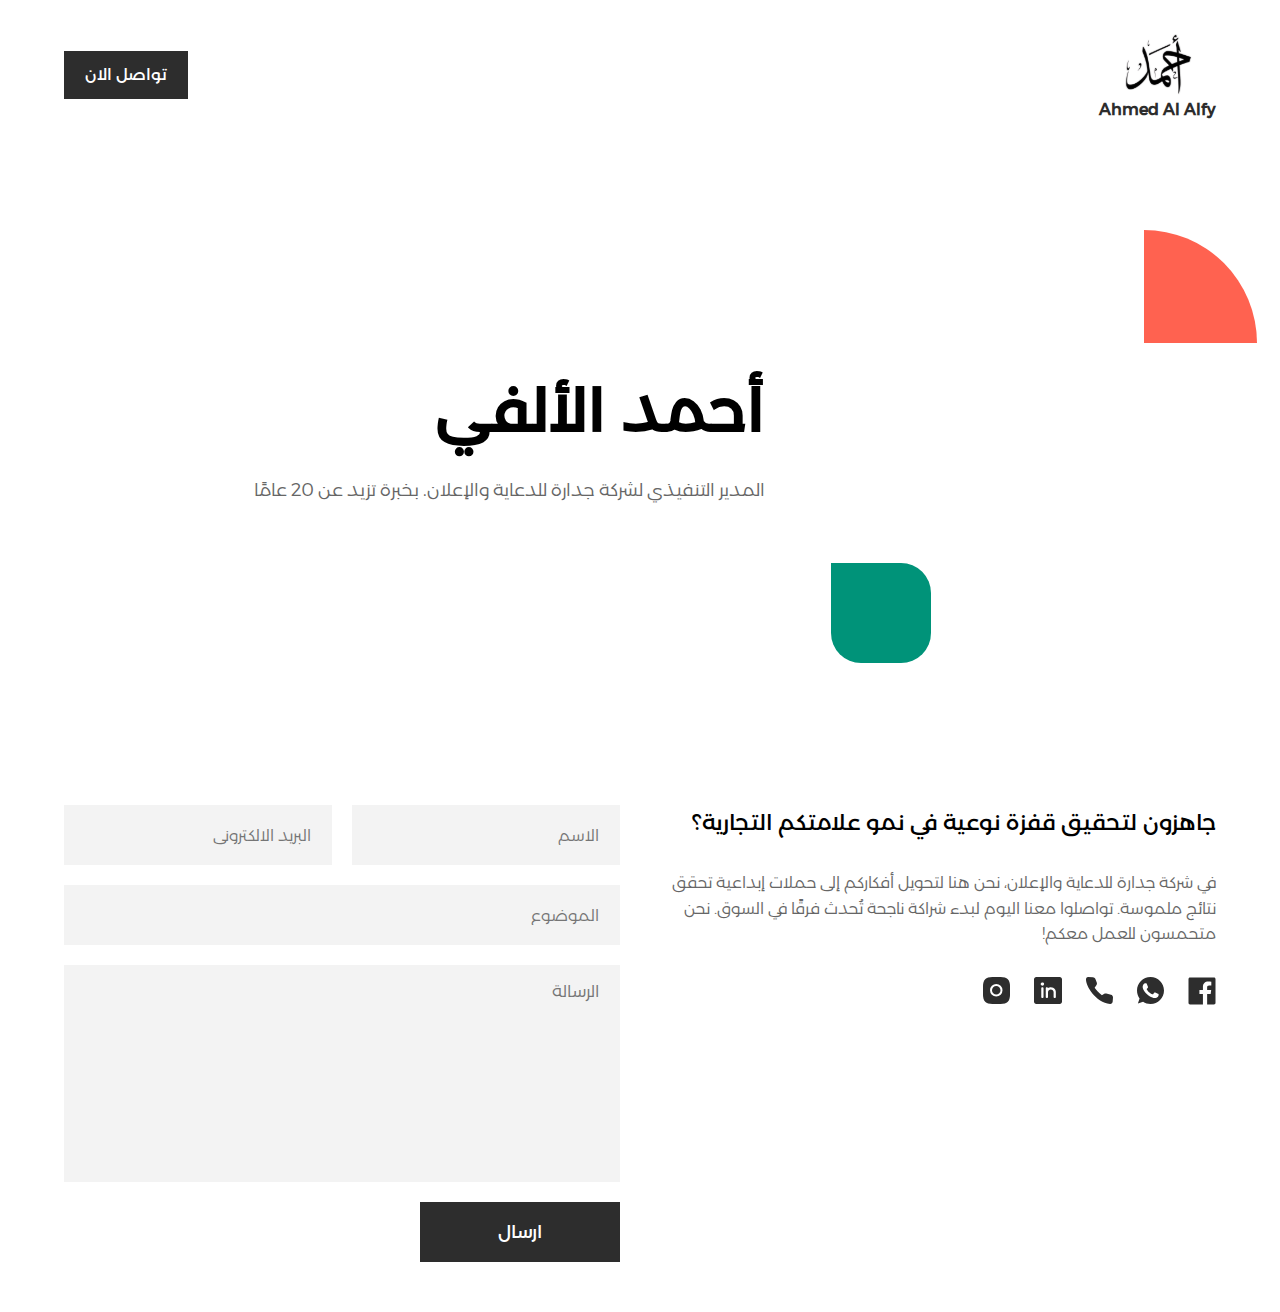
==== commit 7f9af79e: "change logo" ====
--- a/index.html
+++ b/index.html
@@ -16,7 +16,7 @@
     <header>
         <div class="main-container">
             <a class="logo">
-                <img src="images/images (1) 1.png" alt="logo">
+                <img src="images/logo.svg" alt="logo">
                 <p>Ahmed Al Alfy</p>
             </a>
             <a class="contact-link" href="#">تواصل الان </a>
--- a/style.css
+++ b/style.css
@@ -223,7 +223,34 @@
     right: -56px;
     position: absolute;
     animation: fadeShapes 3s ease-in-out forwards;
+     animation: fadeCilecle infinite; /* referring directly to the animation's @keyframe declaration */
+  animation-duration: 4s; /* don't forget to set a duration! */
     
+}
+
+
+@keyframes fadeCilecle{
+  
+  0%{
+        border-radius: 50% ;
+        width: 0;
+        height: 0;
+
+
+  }
+  50%{
+
+    border-radius: 0 200px 0 0;
+    width: 113px;
+    height: 113px;
+    
+  }
+  100%{
+    border-radius: 50%;
+    width: 0px;
+    height: 0px;
+  }
+
 }
 
  .shape2{
@@ -275,21 +302,36 @@
     animation: fadeInImage 1.5s forwards;
   }
   
-  .shape1, .shape2{
+   .shape2{
       transform: translateY(20px);
-      opacity: 0;
-    animation: fadeInShapes 1s forwards;
-  }
-  
+    animation: rotateIn 3s forwards infinite;
+  }
+  
+
+  @keyframes rotateIn {
+    0% {
+      -webkit-transform: rotate(-200deg);
+      transform: rotate(-180deg);
+  }
+  
+  50% {
+      -webkit-transform: translateZ(0);
+      transform: translateZ(0);
+  }
+  100%{
+    -webkit-transform: rotate(-200deg);
+      transform: rotate(-180deg);
+  }
+  }
   .bottom-arrow {
     opacity: 0;
-    animation: fadeInArrows 1s forwards;
+    animation: fadeInArrows 3s forwards infinite;
     transform: translateX(30px);
   }
 
   .top-arrow{
     opacity: 0;
-    animation: fadeInTopArrow 1s forwards;
+    animation: fadeInTopArrow 3s forwards infinite;
     transform: translateX(-30px);
   }
   .shape1 {
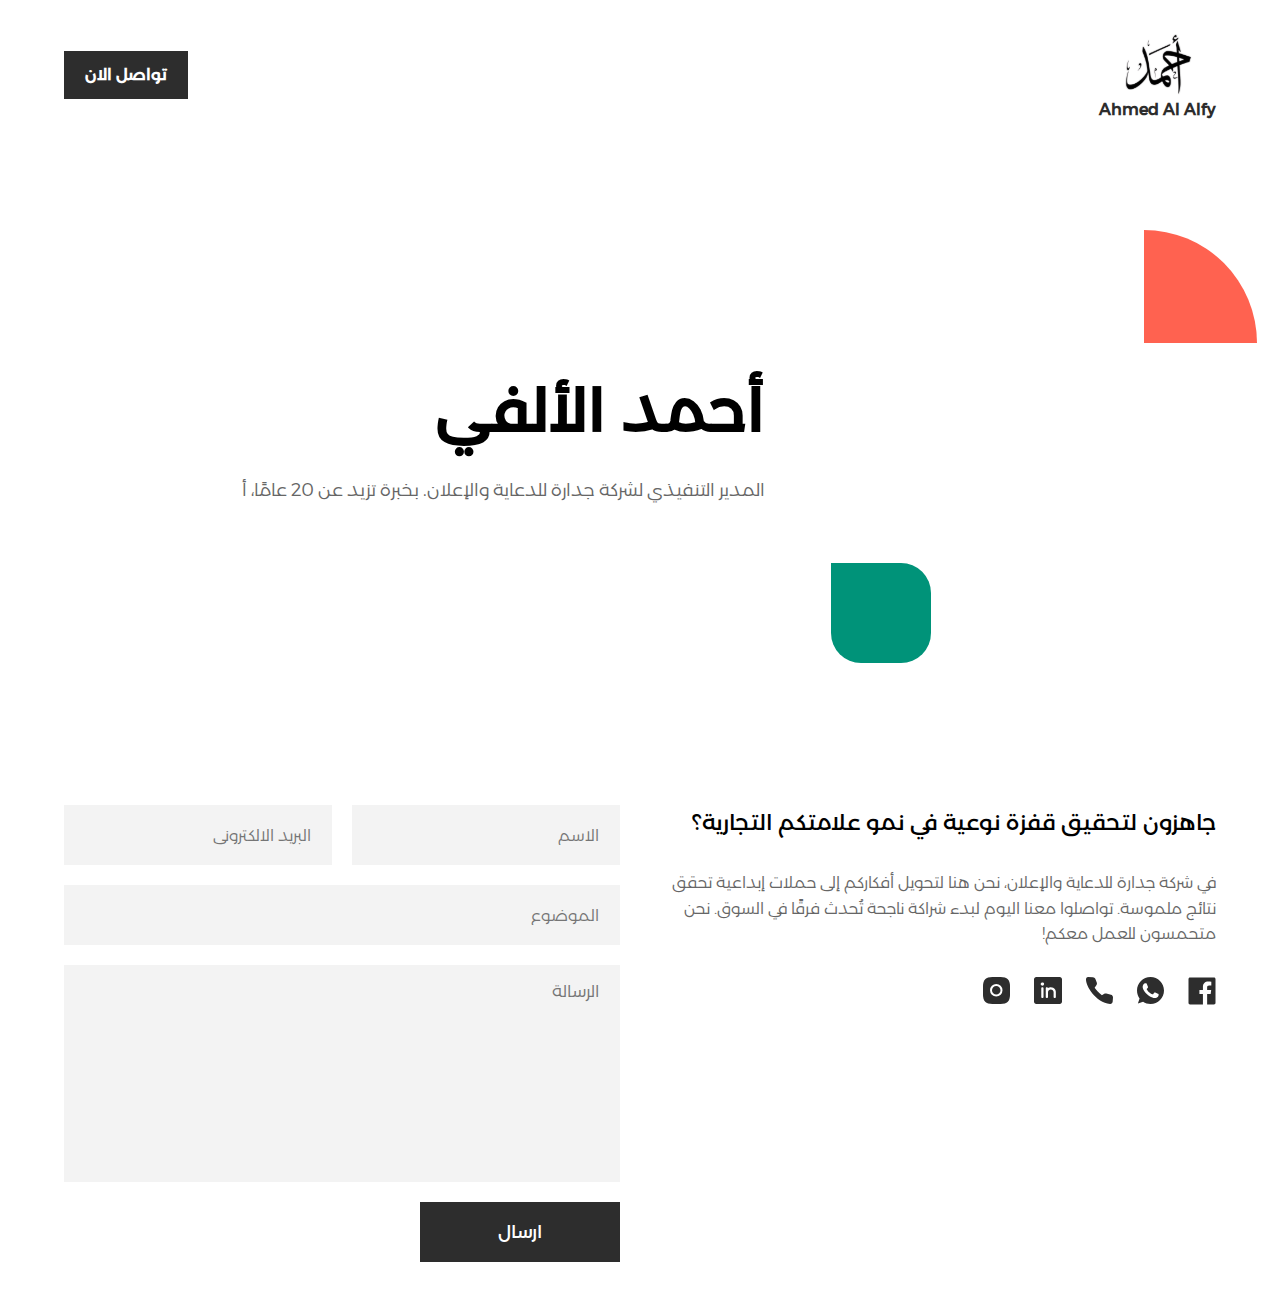
==== commit debd13fa: "blog" ====
--- a/index.html
+++ b/index.html
@@ -3,8 +3,8 @@
 <head>
     <meta charset="UTF-8">
     <meta name="viewport" content="width=device-width, initial-scale=1.0">
-    <link rel="stylesheet" href="./style.css">
-    <link rel="stylesheet" href="./response.css">
+    <link rel="stylesheet" href="./css/style.css">
+    <link rel="stylesheet" href="./css/response.css">
     <link rel="preconnect" href="https://fonts.googleapis.com">
 <link rel="preconnect" href="https://fonts.gstatic.com" crossorigin>
 <link href="https://fonts.googleapis.com/css2?family=Epilogue:ital,wght@0,100..900;1,100..900&display=swap" rel="stylesheet">
@@ -131,6 +131,9 @@
                     
                     </form>
                 </div>
+            </div>
+        </div>
+    </div>
             
 
 
--- a/css/style.css
+++ b/css/style.css
@@ -0,0 +1,1199 @@
+*{
+    margin: 0;
+    padding: 0;
+    box-sizing: border-box;
+}
+@font-face {
+    font-family: "Epilogue";
+
+    src: url("../fonts/Epilogue-VariableFont_wght.ttf");
+}
+@font-face {
+    font-family: "Montserrat";
+    src: url("../fonts/ArbFONTS-Montserrat-Arabic-Regular.ttf");
+}
+
+@font-face {
+    font-family: "Montserrat";
+    src: url("../fonts/Montserrat-Arabic-Regular.ttf");
+}
+
+@font-face {
+    font-family: "Epilogue"  ;
+    src: url("../fonts/Epilogue-Regular.ttf");
+}
+
+@font-face {
+    font-family: "Montserrat-thin"  ;
+    src: url("../fonts/Montserrat-Arabic-Thin.ttf");
+}
+@font-face {
+    font-family: "Montserrat-light"  ;
+    src: url("../fonts/ArbFONTS-Montserrat-Arabic-Light.ttf");
+}
+
+@font-face {
+    font-family: "Montserrat-bold"  ;
+    src: url("../fonts/ArbFONTS-Montserrat-Arabic-Bold.ttf");
+}
+
+@font-face {
+  font-family: "Inter-bold"  ;
+  src: url("../fonts/ArbFONTS-NotoIKEAArabic-Bold.ttf");
+}
+@font-face {
+  font-family: "Inter-regular"  ;
+  src: url("../fonts/ArbFONTS-NotoIKEAArabic-Regular.ttf");
+
+}
+@font-face {
+  font-family: "Inter-light"  ;
+  src: url("../fonts/Inter_18pt-Light.ttf");
+}
+@font-face {
+  font-family: "Inter-semiBold"  ;
+  src: url("../fonts/Inter_18pt-SemiBold.ttf");
+}
+body{
+    direction: rtl;
+    font-family: "Montserrat";
+    
+}
+
+
+:root{
+    --main-color: #2D2D2D;
+    --secondary-color: #ffffff;
+}
+
+a{
+    text-decoration: none;
+    color: var(--main-color);
+
+}
+
+ul{
+    list-style: none;
+    padding: 0;
+}
+
+h1{
+    font-size: 60px;
+}
+
+h2{
+    font-size: 24px;
+}
+
+.main-container{
+    width: 90%;
+    margin: auto;
+}
+
+header{
+    height: 100px;
+    margin-top: 30px;
+    overflow: hidden;
+    
+}
+
+
+header .main-container{
+    display: flex;
+    justify-content: space-between;
+    align-items: center;
+}
+
+.header-links{
+  display: flex;
+  gap: 20px;
+}
+
+.contact-link{
+    width: fit-content;
+    height: 48px;
+    font-size: 16px;
+    background-color: var(--main-color);
+    color: white;
+    align-content: center;
+    padding: 0 20px;
+    transition: all 0.3s ease-in-out;
+    border: 1px solid transparent;
+    outline: none;
+    cursor: pointer;
+    display: flex;
+    align-items: center;
+    justify-content: center;
+    animation: slide-right 0.5s ease-in-out;
+    font-weight: bold;
+
+}
+
+.contact-link:hover{
+    background-color: white;
+    color: var(--main-color);
+    border: 1px solid var(--main-color);
+    
+
+}
+
+.blog-link{
+  text-align: center;
+  align-content: center;
+  font-size: 16px;
+  cursor: pointer;
+  animation: slide-right 0.5s ease-in-out;
+  font-weight: bold;
+
+  
+}
+
+
+.logo{
+    display: flex;
+    flex-direction: column;
+    align-items: center;
+    justify-content: center;
+    animation: slide-left 0.5s ease-in-out;
+}
+
+.logo p{
+    font-size: 16px;
+    font-weight: bold;
+}
+
+@keyframes slide-left{
+    0%{
+        transform: translateX(100%);
+    }
+    100%{
+        transform: translateX(0);
+    }
+}
+
+@keyframes slide-right{
+    0%{
+        transform: translateX(-100%);
+    }
+    100%{
+        transform: translateX(0);
+    }
+}
+/* landing */
+
+.landing{
+    margin-top: 100px;
+}
+
+.landing .main-container .land-container{
+    display: grid;
+    grid-template-columns:  1fr 2fr;
+    justify-content: space-between;
+    align-items: center;
+    gap: 100px;
+
+}
+
+.landing-content{
+    grid-column: 2 / span 1;
+    display: flex;
+        flex-direction: column;
+        gap: 30px;
+}
+
+
+.landing-content p{
+    font-size:18px;
+    font-weight:100;
+    line-height: 1.6;   
+    color: #666666;
+    font-family: "Montserrat-light";
+    width: 95%;
+  
+}
+
+.landing-img{
+    display: flex;
+    justify-content: center;
+    align-items: center;
+    position: relative;
+}
+.landing-img .img-container{
+    width: 320px;
+    height: 475px;
+    grid-column: 1 / span 1;  
+    position: relative;  
+}
+
+.landing-img img{
+    width: 100%;
+    height: 100%;
+    border-radius: 200px 200px 0 0; 
+}
+
+.personal-img{
+    animation: show 1s ease-in-out;
+    /* add delay to the animation */
+    
+
+}
+
+@keyframes show{
+    0%{
+        opacity: 0;
+
+    }
+    100%{
+        opacity: 1;
+    }
+}
+
+
+.cover{
+    position: absolute;
+    width: 100%;
+    height: 100%;
+    top: 0;
+}
+
+ .shape1{
+    width: 113px;
+    height: 113px;
+    background-color: #FF6250;
+    border-radius: 0 200px 0 0;
+    top: 0;
+    right: -56px;
+    position: absolute;
+    animation: fadeShapes 3s ease-in-out forwards;
+     animation: fadeCilecle infinite; /* referring directly to the animation's @keyframe declaration */
+  animation-duration: 4s; /* don't forget to set a duration! */
+    
+}
+
+
+@keyframes fadeCilecle{
+  
+  0%{
+        border-radius: 50% ;
+        width: 0;
+        height: 0;
+
+
+  }
+  50%{
+
+    border-radius: 0 200px 0 0;
+    width: 113px;
+    height: 113px;
+    
+  }
+  100%{
+    border-radius: 50%;
+    width: 0px;
+    height: 0px;
+  }
+
+}
+
+ .shape2{
+    width: 100px;
+    height: 100px;
+    background-color: #009379;
+    border-radius: 0 30px  30px;
+    bottom: 13%;
+    left: -50px;
+    position: absolute;
+}
+
+.top-arrow{
+    
+    top: 10px;
+    left: 10px;
+    position: absolute;
+}
+
+.bottom-arrow{
+    
+    bottom: 10%;
+    right: -40px;
+    position: absolute;
+}
+
+@keyframes fadeShapes{
+    0%{
+        opacity: 0;
+       
+
+    }
+    90%{
+        opacity: 1;
+        
+    }
+
+
+}
+
+
+.img-container {
+    position: relative;
+    display: inline-block;
+  }
+  
+  .personal-img {
+    opacity: 0;
+    animation: fadeInImage 1.5s forwards;
+  }
+  
+   .shape2{
+      transform: translateY(20px);
+    animation: rotateIn 3s forwards infinite;
+  }
+  
+
+  @keyframes rotateIn {
+    0% {
+      -webkit-transform: rotate(-200deg);
+      transform: rotate(-180deg);
+  }
+  
+  50% {
+      -webkit-transform: translateZ(0);
+      transform: translateZ(0);
+  }
+  100%{
+    -webkit-transform: rotate(-200deg);
+      transform: rotate(-180deg);
+  }
+  }
+  .bottom-arrow {
+    opacity: 0;
+    animation: fadeInArrows 3s forwards infinite;
+    transform: translateX(50px);
+  }
+
+  .top-arrow{
+    opacity: 0;
+    animation: fadeInTopArrow 3s forwards infinite;
+    transform: translateX(-50px);
+  }
+  .shape1 {
+    animation-delay: 1s; /* Delay for shape1 to appear after the image */
+  }
+  
+  .shape2 {
+    animation-delay: 1s; /* Delay for shape2 to appear after shape1 */
+  }
+  
+  
+  
+
+  @keyframes fadeInImage {
+    0% {
+      opacity: 0;
+    }
+    100% {
+      opacity: 1;
+    }
+  }
+  
+  @keyframes fadeInShapes {
+    0% {
+      opacity: 0;
+      transform: translateY(30px);
+    }
+    100% {
+      opacity: 1;
+      transform: translateY(0);
+    }
+  }
+
+  @keyframes fadeInTopArrow {
+    0% {
+      opacity: 0;
+      transform: translateX(-30px);
+    }
+    100% {
+      opacity: 1;
+      transform: translateX(0);
+    }
+  }
+
+
+  @keyframes fadeInArrows {
+    0% {
+      opacity: 0;
+      transform: translateX(30px);
+    }
+    100% {
+      opacity: 1;
+      transform: translateX(0);
+    }
+  }
+
+  
+
+.contact{
+    margin: 100px 0 50px 0;
+
+}
+
+.contact-content{
+    display: flex;
+    flex-direction: column;
+    gap: 30px;
+}
+
+.contact-container{
+    display: grid;
+    grid-template-columns: 1fr 1fr;
+    gap: 40px;
+}
+
+.contact-content h2{
+    font-size: 22px;
+    font-weight: 500;
+    line-height: 1.6;
+}
+
+.contact-content p{
+    font-size: 16px;
+    font-weight: 400;
+    line-height: 1.6;
+    font-family: "Montserrat-light";
+    color: #666666;
+}
+.contact ul{
+    display: flex;
+    gap: 24px;
+}
+
+.contact ul .facebook svg path,
+.contact ul .whatsapp svg path,
+.contact ul .instagram svg path,
+.contact ul .linkedin svg path,
+.contact ul .phone svg path
+{
+    transition: all 0.3s ease-in-out;
+}
+
+.contact ul .facebook svg:hover path{
+    fill: #4460A0;
+}
+
+.contact ul .whatsapp svg:hover path{
+    fill: #67C15E;
+}
+
+.contact ul .linkedin svg:hover path{
+    fill: #0077B5;
+}
+.contact ul .phone svg:hover path{
+    fill: #25A019;
+}
+
+
+.instagram-icon {
+    transition: fill 0.3s, stroke 0.3s;
+}
+
+.instagram-icon .background {
+    transition: fill 0.3s ease-in-out;
+}
+
+.instagram-icon .foreground {
+    stroke: white;
+    transition: stroke 0.3s ease-in-out;
+}
+
+.instagram-icon:hover .background {
+    fill: url(#instagram-gradient);
+}
+
+/* Ensure the circle (foreground) remains white */
+.instagram-icon:hover .foreground {
+    stroke: white;
+}
+
+/* Update the gradient to match the provided image */
+#instagram-gradient stop:nth-child(1) {
+    stop-color: #833AB4; /* Purple */
+}
+
+#instagram-gradient stop:nth-child(2) {
+    stop-color: #FD1D1D; /* Reddish pink */
+    offset: 50%;
+}
+
+#instagram-gradient stop:nth-child(3) {
+    stop-color: #FCB045; /* Orange yellow */
+}
+
+.contact-form form{
+    display: flex;  
+    flex-direction: column;
+    gap: 20px;
+
+}
+
+.contact-form input,textarea{
+    color: rgba(102, 102, 102, 1);
+    font-size: 17px;
+    font-family: "Montserrat-light";  
+
+      
+}
+.contact-form input{
+    font-size: 16px;
+    height: 60px;
+    border: 1px solid  rgba(243, 243, 243, 1);
+    padding: 0 20px 0 10px; 
+    outline: none;
+    background-color: rgba(243, 243, 243, 1);
+    
+}
+
+.contact-form textarea{
+    border: 1px solid rgba(243, 243, 243, 1);
+    padding: 15px 20px 0 10px;
+    outline: none;
+    background-color: rgba(243, 243, 243, 1);
+    resize: none;
+}
+
+.contact-form input:focus,
+.contact-form textarea:focus{
+    border: 1px solid #D9D9D9 ;
+}
+
+
+.contact-form button{
+    width: 200px;
+    height: 60px;
+    font-family: "Montserrat";
+    background-color: var(--main-color);
+    color: white;
+    font-size: 18px;
+    border:  1px solid transparent;
+    outline: none;
+    cursor: pointer;
+    transition: all 0.3s ease-in-out;
+    padding: 0 20px;
+
+}
+
+.contact-form button:hover{
+    background-color: white;
+    color: var(--main-color);
+    border: 1px solid var(--main-color);
+    font-weight: 500;
+}
+.group-form{
+    width: 100%;
+    display: flex;
+    gap: 20px;
+}
+
+.group-form input{
+    width: 50%;
+}
+
+
+
+/* whats-icon */
+.whats-icon,
+.whats-icon1{
+  position: fixed;
+
+  right: 0;
+  z-index: 9999;
+  width: 70px;
+  height: 70px;
+  border-radius: 6px 0 0 6px;
+  background-color: white;
+  display: flex;
+  align-items: center;
+  justify-content: center;
+}
+.whats-icon1{
+    top: 65%;
+}
+
+.whatsapp-option span{
+    width: 50px;
+    height: 50px;
+    cursor: pointer;
+    text-align: center;
+    margin: 10px 6px 10px 0px;
+    transition: all 0.3s linear;
+    display: flex;
+    align-items: center;
+    justify-content: center;
+    line-height: 50px;
+    font-size: 24px;
+    background: #fff;
+    box-shadow: 0 0 8px #cccccce0;
+    border-radius: 50%;
+}
+
+/* .whatsapp-option::after{
+    content:  attr(data-tooltip);
+    background: var(--color-2);
+    width: max-content;
+    font-size: 16px;
+    right: calc(100% + 15px);
+    top: 7px;
+    padding: 0 10px;
+    box-shadow: -5px 2px 8px #cccccce0;
+    position: absolute;
+    opacity: 0;
+    color: white;
+    transition: all 0.4s ease;
+    border-radius: 5px;
+    letter-spacing: 1px;
+    -webkit-transform: translateX(20px);
+    transform: translateX(20px);
+    font-size: 16px;
+    font-weight: bold;
+    min-height: 48px;
+    display: flex;align-items: center;justify-content: center;
+
+
+}
+
+.whatsapp-option::before {
+    position: absolute;
+    content: "";
+    opacity: 0;
+    transition: all 0.4s ease;
+    right: 100%;
+
+    visibility: hidden;
+    border: 8px solid transparent;
+    border-left-color: var(--color-2);
+    top: 16px;
+    -webkit-transform: translateX(20px);
+    transform: translateX(20px);
+    right: 100%;
+  }
+  .whatsapp-option:hover::after,
+
+
+.whatsapp-option:hover::before {
+    opacity: 1;
+    transform: translateX(0);
+    -webkit-transform: translateX(0);
+    visibility: visible;
+  } */
+
+.whats-icon i,
+.whats-icon1 i{
+  font-size: 40px;
+  color: #1A6533;
+}
+
+@keyframes pulse-border {
+    0% {
+        /* padding: 25px; */
+        transform: scale(1);
+        opacity: 0.75;
+    }
+    75% {
+        /* padding: 50px; */
+        transform: scale(1.5);
+        opacity: 0;
+    }
+    100% {
+        transform: scale(1);
+        opacity: 0;
+    }
+}
+
+  .whatsapp-container {
+    position: fixed;
+    left: 10px;
+    bottom: 10px;
+    z-index: 1000;
+  }
+  .whatsapp-main{
+    background-color: white;
+    padding: 10px;
+    border-radius: 50%;
+    left: 0;
+    position: relative;
+    display: flex;
+    align-items: center;
+    justify-content: center;
+    width: 70px;
+    height: 70px;
+
+    border: 1px solid #fff;
+    /* animation-name: pulse;
+
+    animation-duration: 1.5s;
+    animation-timing-function: ease-out;
+    animation-iteration-count: infinite; */
+  }
+    /* .whatsapp-main::before{
+        content: "";
+        position: absolute;
+        border-radius: 50%;
+        padding: 32px;
+        border: 5px solid #28a745;
+        opacity: 0.75;
+        animation-name: pulse-border;
+        animation-duration: 1.5s;
+        animation-timing-function: ease-out;
+        animation-iteration-count: infinite;
+        top: -2px;
+        left: -4px;
+    } */
+  .whatsapp-main i,
+  .whatsapp-option i {
+    font-size: 50px;
+    color: #1A6533;
+    cursor: pointer;
+  }
+
+  .whatsapp-options {
+    display: flex;
+    flex-direction: column;
+    position: absolute;
+    bottom: 0px;
+    left: 0;
+
+  }
+  .whatsapp-option i{
+    color: white;
+  }
+
+  .whatsapp-option {
+    margin-bottom: 10px;
+    background-color: #1A6533;
+    padding: 10px;
+    border-radius: 50%;
+    position: relative;
+    display: flex;
+    align-items: center;
+    justify-content: center;
+    width: 70px;
+    height: 70px;
+  }
+
+
+  .whatsapp-options a {
+    visibility: hidden; /* Initially hidden */
+    opacity: 0;
+    transform: translateY(100%);
+  }
+  
+  .whatsapp-options a:first-child {
+    animation: displayTop 0.5s ease-in-out forwards;
+  }
+  
+  .whatsapp-options a:nth-child(2) {
+    animation: displayTop 0.5s ease-in-out 0.2s forwards;
+  }
+  
+  .whatsapp-options a:nth-child(3) {
+    animation: displayTop 0.5s ease-in-out 0.4s forwards;
+  }
+  
+  .whatsapp-options a:nth-child(4) {
+    animation: displayTop 0.5s ease-in-out 0.6s forwards;
+  }
+  
+  @keyframes displayTop {
+    0% {
+      visibility: visible;
+      opacity: 0;
+      transform: translateY(100%);
+    }
+    100% {
+      visibility: visible;
+      opacity: 1;
+      transform: translateY(0);
+    }
+  }
+  
+
+
+
+.custom-select-wrapper {
+  position: relative;
+  display: inline-block;
+  width: 200px; /* Adjust width as needed */
+}
+
+.custom-select {
+  position: relative;
+  display: flex;
+  align-items: center;
+  cursor: pointer;
+  border: 1px solid #ccc;
+  padding: 10px;
+  border-radius: 4px;
+}
+
+.custom-select .icon__arrow {
+  position: absolute;
+  right: 10px;
+  top: 50%;
+  transform: translateY(-50%);
+  pointer-events: none;
+}
+
+.custom-select select {
+  width: 100%;
+  border: none;
+  background: transparent;
+  cursor: pointer;
+  font-size: 16px;
+  padding-right: 30px;
+}
+
+.custom-options {
+  display: none;
+  position: absolute;
+  top: 100%;
+  left: 0;
+  width: 100%;
+  border: 1px solid #ccc;
+  background: #fff;
+  border-radius: 4px;
+  z-index: 1;
+}
+
+.custom-options div {
+  padding: 10px;
+  cursor: pointer;
+}
+
+.custom-options div:hover {
+  background: #f0f0f0;
+}
+
+.custom-select.open .custom-options {
+  display: block;
+}
+
+
+.face-icon{
+    background: var(--main-color);
+    border: 1px solid var(--main-color);
+    transition: all 0.3s ease;
+}
+
+.face-icon:hover{
+    background-color: #4460A0;
+    border: 1px solid #4460A0;
+}
+
+.whatsapp-option.whats-icon {
+    position: relative;
+    background: var(--main-color);
+    transition: background 0.3s ease-in-out;
+    overflow: hidden;
+}
+
+.whatsapp-option.whats-icon::before {
+    content: '';
+    position: absolute;
+    top: 0;
+    left: 0;
+    right: 0;
+    bottom: 0;
+    background: linear-gradient(to right, #61FD7D, #2BB826);
+    opacity: 0;
+    transition: opacity 0.5s ease-in-out;
+    z-index: -1; /* Ensure it overlays correctly */
+}
+
+.whatsapp-option.whats-icon:hover::before {
+    opacity: 1;
+}
+
+.whatsapp-option.whats-icon:hover {
+    background: transparent; /* Hide the original background */
+}
+
+.whatsapp-option.linkedin-icon{
+    background: var(--main-color);
+    transition: all 0.3s ease;
+}
+
+.whatsapp-option.linkedin-icon:hover{
+    background: #006699;
+}
+
+.whatsapp-option.insta-icon{
+    
+    position: relative;
+    background: var(--main-color);
+    overflow: hidden;
+    transition: background 0.3s ease-in-out;
+
+    
+}
+
+.whatsapp-option.insta-icon::before {
+    position: absolute;
+    content: '';
+    top: 0;
+    left: 0;
+    right: 0;
+    bottom: 0;
+    background: linear-gradient(10deg, #F58529 0%, #DD2A7B 50%, #515BD4 100%);
+    opacity:0;
+    transition: opacity 0.3s ease-in-out;
+    z-index: -1;
+
+
+}
+
+
+.whatsapp-option.insta-icon:hover::before {
+    opacity: 1;
+}
+
+
+.whatsapp-option.insta-icon:hover{
+   
+    background: transparent
+
+}
+
+.page-header{
+  margin: 25px 0;
+    color: var(--main-color);
+    font-size: 70px;
+    font-family: "Inter-Bold";
+  }
+  .page-header .main-container{
+    padding: 10px  0;
+    border-top: 1px solid rgba(0, 0, 0, 0.34);
+    border-bottom: 1px solid rgba(0, 0, 0, 0.34);
+}
+
+.last-articles{
+  font-family: "Inter-Bold";
+margin-bottom: 50px;
+
+}
+
+.articles-container{
+  display: grid;
+  grid-template-columns: repeat(2, 1fr);
+  grid-template-rows: repeat(2, 1fr);
+  gap: 20px;
+}
+.article:nth-child(1){
+  
+  grid-row: 1/3;
+  grid-column: 1/2;
+  display: flex;
+  flex-direction: column;
+  gap: 10px;
+}
+
+.article:nth-child(1) .article-img{
+  width: 100%;
+  height: 70%;
+}
+.article:nth-child(1) .article-img img{
+  width: 100%;
+  height: 100%;
+}
+
+.article:nth-child(2),
+.article:nth-child(3){
+  display: flex;
+  gap: 10px;
+
+}
+
+
+.article:nth-child(2) .article-img,
+.article:nth-child(3) .article-img{
+  width: 50%;
+  height: 100%;
+}
+
+.article:nth-child(2) .article-img img,
+.article:nth-child(3) .article-img img{
+  width: 100%;
+}
+.article-info 
+ {
+  flex: 1;
+  display: flex;
+  flex-direction: column;
+  justify-content: space-between;
+}
+.article:nth-child(2){
+  grid-row: 1/1;
+  grid-column: 2/2;
+}
+
+.article:nth-child(3){
+  grid-row: 2/3;
+  grid-column: 2/3;
+}
+
+
+.article:nth-child(2) h2 ,
+.article:nth-child(3) h2 {
+  font-family: "Inter-Bold";
+  font-size: 18px;
+}
+
+.article p  {
+  font-family: "Inter-Regular";
+  font-size: 16px;
+  color: #667085;
+
+  -webkit-line-clamp: 2;
+  display: -webkit-box;
+  -webkit-box-orient: vertical;
+  -webkit-line-clamp: 2;
+  line-clamp: 2;
+  overflow: hidden;
+  text-overflow: ellipsis;
+  white-space: normal;
+  word-wrap: break-word;
+
+}
+
+
+.article-date p{
+  text-align: left;
+  font-family: "Inter-Regular";
+  font-size: 14px;
+  color: #5387FF;
+}
+
+.article-header {
+  margin: 30px 0;
+}
+
+/* network */
+
+.network{
+  margin: 70px  0  ;
+}
+
+.network-info h2{
+  font-family: "Inter-Bold";
+
+}
+.network-info p{
+  font-family: "Inter-Regular";
+  color: #667085;
+}
+
+.network-img{
+  height: 240px;
+
+}
+
+
+.network-img img{
+  width: 100%;
+  height: 100%;
+}
+
+
+/* all articles */
+
+.all-article-card{
+  display: flex;
+  flex-direction: column;
+  gap: 15px;
+  margin-bottom: 20px;
+}
+.all-article-card .all-article-img{
+
+  width: 100%;
+  height: 240px;
+}
+.all-article-card .all-article-img img{
+  width: 100%;
+  height: 100%;
+} 
+
+.all-article-info h2{
+
+  font-family: "Inter-Bold";
+
+}
+.all-article-info p{
+  font-family: "Inter-Regular";
+  color: #667085;
+}
+
+.info-date p{
+  font-family: "Inter-Regular";
+  color: #5387FF;
+  font-size: 14px;
+}
+/* details */
+
+.details-page{
+  margin-top: 50px;
+}
+
+.article-details-date p{
+  font-family: "Inter-Regular";
+  color: #5387FF;
+  font-size: 14px;
+  margin-bottom: 20px;
+
+}
+.article-details-header h2{
+  margin: 0;
+  font-family: "Inter-Bold";
+}
+
+.article-details,
+.article-details-body,
+aside,
+.aside-item,
+.aside-body{
+  display: flex;
+  flex-direction: column;
+  gap: 15px;
+}
+
+.article-details-img img{
+  width: 100%;
+}
+.article-details-text p,
+.aside-item-text p{
+  font-family: "Inter-Regular";
+  color: #667085;
+  font-size: 16px;
+}
+
+.aside-header h2{
+  font-family: "Inter-bold";
+  margin-bottom: 0px;  
+}
+
+
+.aside-item-img {
+  height: 240px;
+}
+.aside-item-img img{
+  width: 100%;
+  height: 100%;
+  object-fit: cover;
+
+}
+.aside-item-text h2{
+  font-family: "Inter-bold";
+}
+
+.aside-item-date p{
+  font-family: "Inter-Regular";
+  color: #5387FF;
+  font-size: 14px;
+}
--- a/css/response.css
+++ b/css/response.css
@@ -0,0 +1,381 @@
+@media (max-width: 1200px) {
+    
+    .landing-img .img-container {
+        width: 280px;
+        height: 415px;
+
+    }
+
+
+    .shape1 {
+        width: 85px;
+        height: 85px;
+        right: -42.5px;
+    }
+
+    .shape2 {
+        width: 75px;
+        height: 75px;
+        left: -32.5px
+    }
+    
+}
+
+@media (max-width: 1024px) {
+
+    .landing .main-container .land-container {
+        display: grid
+    ;
+        grid-template-columns: 1fr 1fr;
+
+    }
+    .landing-img .img-container {
+        width: 270px;
+        height:380px;
+
+    }
+
+    
+
+
+    .shape1 {
+        width: 90px;
+        height: 90px;
+        right: -45px;
+    }
+
+    .shape2 {
+        width: 75px;
+        height: 75px;
+        left: -35px
+    }
+    
+
+    .landing-content h1{
+        font-size: 45px;
+    }
+
+    
+
+}
+
+@media (max-width: 992px) {
+
+
+    .articles-container{
+        display: grid;
+        grid-template-columns: repeat(2, 1fr);
+        grid-template-rows: repeat( 2, auto);
+        gap: 20px;
+      }
+    .article:nth-child(1){
+ 
+        grid-row: 1/2;
+        grid-column: 1/3;
+        display: flex;
+        flex-direction: column;
+        gap: 10px;
+      }
+      
+      
+      .article:nth-child(2){
+        grid-row: 2/3;
+        grid-column: 1/2;
+      }
+      
+      .article:nth-child(3){
+        grid-row: 2/3;
+        grid-column: 2/3;
+      }
+
+
+}
+
+@media (max-width: 768px) {
+
+    .landing {
+        margin-top: 60px;
+    }
+
+    .landing-content h1{
+        font-size: 40px;
+        text-align: center;
+    }
+
+    .landing-content p {
+        font-size: 18px;
+        text-align: center;
+    }
+
+    
+  
+    .landing .main-container .land-container{
+        display: grid;
+        grid-template-columns:  1fr;
+        justify-content: space-between;
+        align-items: center;
+        gap: 50px;
+    
+    }
+    
+    .landing-content{
+        grid-column: 1 / span 1  ;
+        grid-row: 2 / span 1;
+        
+    }
+    
+    .contact {
+        margin: 70px 0 50px 0;
+    }
+
+    .contact-container{
+        display: flex;
+        gap: 40px;
+        flex-direction: column;
+    }
+
+    .group-form{
+        flex-direction: column;
+        width: 100%;
+    }
+    .group-form input {
+        width: 100%;
+        padding: 0;
+        padding-right: 10px;
+        
+    }
+    .contact-form input, textarea{
+        font-size: 14px ;
+    }
+
+    
+
+    .whatsapp-option{
+        width: 50px;
+        height: 50px;
+    }
+
+
+
+    .articles-container{
+        display: grid;
+        grid-template-columns: repeat(1, 1fr);
+        grid-template-rows: repeat( 3, auto);
+        gap: 20px;
+    }
+    .article:nth-child(1){
+ 
+        grid-row: 1/span 1;
+        grid-column: 1/ span 2;
+        display: flex;
+        flex-direction: column;
+        gap: 10px;
+      }
+      
+      
+      .article:nth-child(2){
+        grid-row: 2/ span 1;
+        grid-column: 1/  span 1;
+      }
+      
+      .article:nth-child(3){
+        grid-row: 3/ span 1;
+        grid-column: 1/ span 1;
+      }
+}
+
+@media (max-width: 550px) { 
+
+    .landing-img .img-container {
+        width: 300px;
+        height: 435px;
+
+    }
+
+
+    .shape1 {
+        width: 100px;
+        height: 100px;
+        right: -50px;
+    }
+
+    .shape2 {
+        width: 90px;
+        height: 90px;
+        left: -45px
+    }
+    .contact-link {
+        width: fit-content;
+        height: 48px;
+        font-size: 16px;
+        font-weight: bold;
+    }
+
+    .whatsapp-option{
+        width: 45px;
+        height: 45px;
+    }
+
+    .page-header h1{
+        font-size: 40px;
+    }
+    .article:nth-child(1) h2,
+    .all-article-info h2,
+    .article-header,
+    .network-info h2,
+    .aside-header h2,
+.aside-item-text h2,
+.article-details-header h2{
+        font-size: 20px;
+    }
+
+    .article:nth-child(2) h2, .article:nth-child(3) h2,
+    .network-info p,
+    .article-details-text p,
+.aside-item-text p{
+        font-size: 16px;
+    }
+    .article p,
+    .all-article-info p{
+        font-size: 14px;
+        margin: 0;
+    }
+
+    .article-date p,
+    .info-date p,
+    .aside-item-date p{
+        font-size: 12px;
+    }
+    .network-img{
+        height: 160px;
+    }
+    .network-img img{
+        width: 100%;
+        height: 100%;
+        object-fit: cover;
+    }
+}
+
+
+
+@media (max-width: 425px) {
+
+    .landing-img .img-container {
+        width: 280px;
+        height: 415px;
+
+    }
+
+
+    .shape1 {
+        width: 85px;
+        height: 85px;
+        right: -42.5px;
+    }
+
+    .shape2 {
+        width: 75px;
+        height: 75px;
+        left: -32.5px
+    }
+    .contact-link {
+        width: fit-content;
+        height: 48px;
+        font-size: 14px;
+        font-weight: bold;
+
+
+    }
+
+    .whatsapp-option{
+        width: 40px;
+        height: 40px;
+    }
+
+    .network-img{
+        height: 130px;
+    }
+    
+}
+
+@media (max-width: 375px) {
+
+
+    .landing-img .img-container {
+        width: 240px;
+        height: 370px;
+
+    }
+
+
+    .shape1 {
+        width: 85px;
+        height: 85px;
+        right: -42.5px;
+    }
+
+    .shape2 {
+        width: 70px;
+        height: 70px;
+        left: -35px
+    }
+    .contact-link {
+        width: fit-content;
+        height: 48px;
+        font-size: 13px;
+        font-weight: bold;
+    }
+
+    .header-links a{
+        
+        font-size: 12px;
+        
+    }
+
+    .logo p{
+        font-size: 14px;
+    }
+
+    .page-header h1{
+        font-size: 30px;
+    }
+    .article:nth-child(1) h2,
+    .all-article-info h2,
+    
+    .article-header,
+    .network-info h2,
+    .aside-header h2,
+.aside-item-text h2,
+.article-details-header h2{
+        font-size: 18px;
+    }
+
+    .article:nth-child(2) h2, .article:nth-child(3) h2,
+    .network-info p,
+    .article-details-text p,
+.aside-item-text p{
+        font-size: 14px;
+    }
+    .article p,
+    .all-article-info p{
+        font-size: 12px;
+        margin: 0;
+    }
+
+    .article-date p,
+    .info-date p,
+    .aside-item-date p{
+        font-size: 10px;
+    }
+
+
+
+    .all-article-info h2{
+
+        font-family: "Inter-Bold";
+      
+      }
+     
+      
+
+}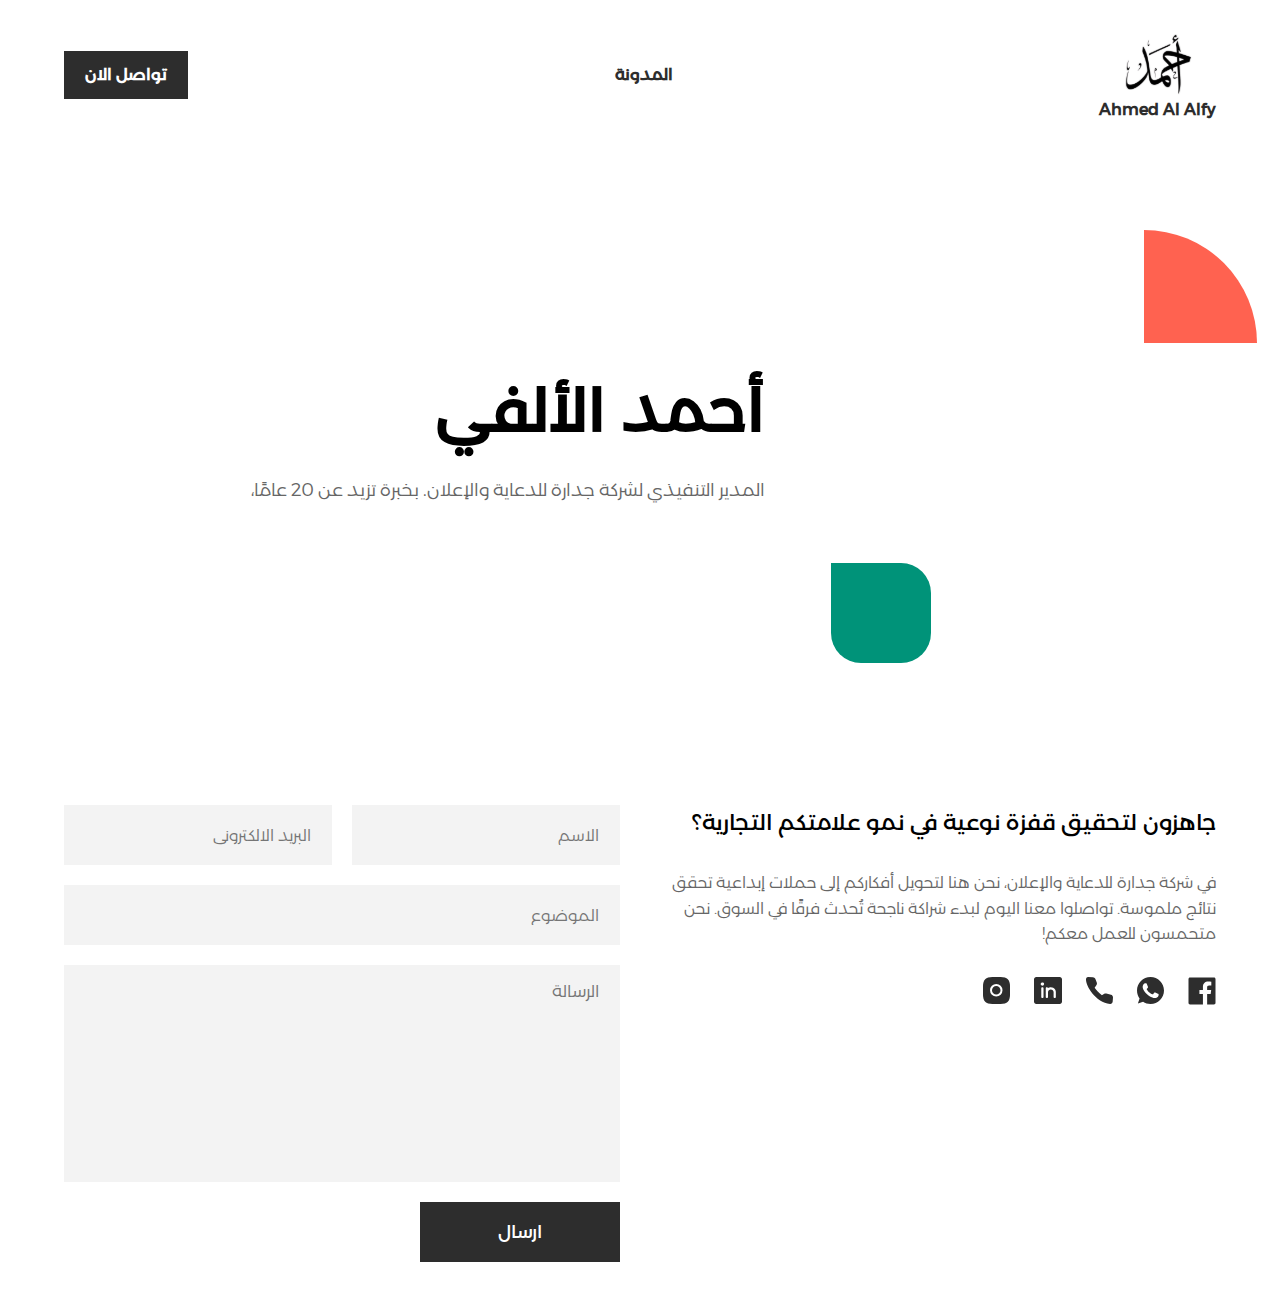
==== commit 38057eb7: "blog link" ====
--- a/index.html
+++ b/index.html
@@ -19,6 +19,7 @@
                 <img src="images/logo.svg" alt="logo">
                 <p>Ahmed Al Alfy</p>
             </a>
+            <a class="blog-link" href="blog.html"> المدونة </a>
             <a class="contact-link" href="#">تواصل الان </a>
         </div>
     </header>
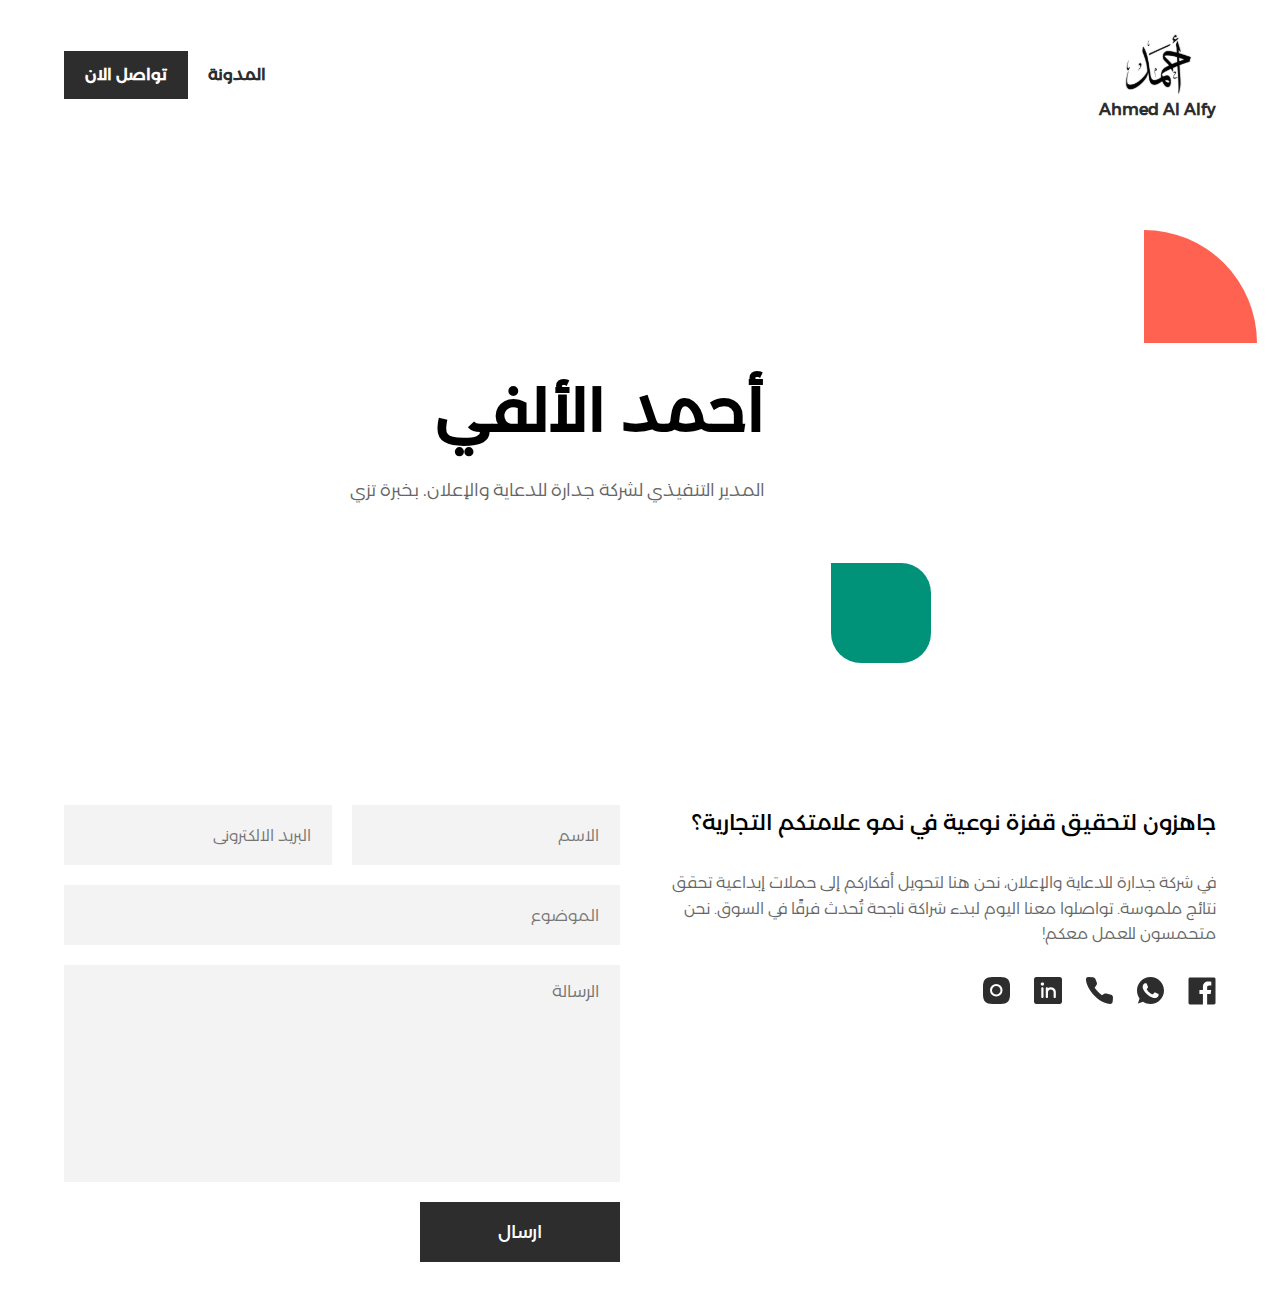
==== commit 29f3267d: "blog link" ====
--- a/index.html
+++ b/index.html
@@ -1,193 +1,332 @@
 <!DOCTYPE html>
 <html lang="en">
-<head>
-    <meta charset="UTF-8">
-    <meta name="viewport" content="width=device-width, initial-scale=1.0">
-    <link rel="stylesheet" href="./css/style.css">
-    <link rel="stylesheet" href="./css/response.css">
-    <link rel="preconnect" href="https://fonts.googleapis.com">
-<link rel="preconnect" href="https://fonts.gstatic.com" crossorigin>
-<link href="https://fonts.googleapis.com/css2?family=Epilogue:ital,wght@0,100..900;1,100..900&display=swap" rel="stylesheet">
+  <head>
+    <meta charset="UTF-8" />
+    <meta name="viewport" content="width=device-width, initial-scale=1.0" />
+    <link rel="stylesheet" href="./css/style.css" />
+    <link rel="stylesheet" href="./css/response.css" />
+    <link rel="preconnect" href="https://fonts.googleapis.com" />
+    <link rel="preconnect" href="https://fonts.gstatic.com" crossorigin />
+    <link
+      href="https://fonts.googleapis.com/css2?family=Epilogue:ital,wght@0,100..900;1,100..900&display=swap"
+      rel="stylesheet"
+    />
     <title>Document</title>
-</head>
-<body>
-    
+  </head>
+  <body>
     <!-- header -->
     <header>
-        <div class="main-container">
-            <a class="logo">
-                <img src="images/logo.svg" alt="logo">
-                <p>Ahmed Al Alfy</p>
-            </a>
-            <a class="blog-link" href="blog.html"> المدونة </a>
-            <a class="contact-link" href="#">تواصل الان </a>
+      <div class="main-container">
+        <a class="logo">
+          <img src="images/logo.svg" alt="logo" />
+          <p>Ahmed Al Alfy</p>
+        </a>
+        <div class="header-links">
+          <a class="blog-link" href="blog.html"> المدونة </a>
+          <a class="contact-link" href="#">تواصل الان </a>
         </div>
+      </div>
     </header>
     <!-- end header -->
     <!-- start main -->
     <div class="landing">
-        <div class="main-container">
-            <div class="land-container">
-
-                <div class="landing-img">
-                    <div class="img-container">
-
-                        <img class="personal-img" src="images/personal.png" alt="landing-img">
-                        
-                            <div class="shape1">
-    
-                            </div>
-                            <div class="shape2"></div>
-                            <div class="top-arrow">
-                                <svg width="59" height="59" viewBox="0 0 59 59" fill="none" xmlns="http://www.w3.org/2000/svg">
-                                    <path d="M0.938138 0.938138L0.938142 7.06187L7.06186 7.06186L7.06186 0.938134L0.938138 0.938138ZM49.927 50.9876L52.6987 58.8225L58.8225 52.6987L50.9876 49.927L49.927 50.9876ZM3.46967 4.53033L50.4573 51.518L51.518 50.4573L4.53033 3.46967L3.46967 4.53033Z" fill="#2D2D2D"/>
-                                </svg>
-                                    
-                            </div>
-                            <div class="bottom-arrow">
-                                <svg width="83" height="10" viewBox="0 0 83 10" fill="none" xmlns="http://www.w3.org/2000/svg">
-                                    <path d="M0.469311 5L4.79944 9.33013L9.12957 5L4.79944 0.669873L0.469311 5ZM82.3302 5L78 0.669873L73.6699 5L78 9.33013L82.3302 5ZM4.79944 5.75L78 5.75V4.25L4.79944 4.25V5.75Z" fill="#2D2D2D"/>
-                                    </svg>
-                                    
-                            </div>
-                    </div>
-                </div>
-                <div class="landing-content">
-                    <h1>أحمد الألفي </h1>
-                    <p>المدير التنفيذي لشركة جدارة للدعاية والإعلان. بخبرة تزيد عن 20 عامًا، أعمل على تقديم حلول إبداعية مبتكرة تعزز من قوة العلامات التجارية وتبني روابط قوية مع الجمهور. شغفي هو تحويل الأفكار إلى قصص ملهمة تُحدث أثرًا حقيقيًا في السوق.</p>
-                
-                </div>
+      <div class="main-container">
+        <div class="land-container">
+          <div class="landing-img">
+            <div class="img-container">
+              <img
+                class="personal-img"
+                src="images/personal.png"
+                alt="landing-img"
+              />
+
+              <div class="shape1"></div>
+              <div class="shape2"></div>
+              <div class="top-arrow">
+                <svg
+                  width="59"
+                  height="59"
+                  viewBox="0 0 59 59"
+                  fill="none"
+                  xmlns="http://www.w3.org/2000/svg"
+                >
+                  <path
+                    d="M0.938138 0.938138L0.938142 7.06187L7.06186 7.06186L7.06186 0.938134L0.938138 0.938138ZM49.927 50.9876L52.6987 58.8225L58.8225 52.6987L50.9876 49.927L49.927 50.9876ZM3.46967 4.53033L50.4573 51.518L51.518 50.4573L4.53033 3.46967L3.46967 4.53033Z"
+                    fill="#2D2D2D"
+                  />
+                </svg>
+              </div>
+              <div class="bottom-arrow">
+                <svg
+                  width="83"
+                  height="10"
+                  viewBox="0 0 83 10"
+                  fill="none"
+                  xmlns="http://www.w3.org/2000/svg"
+                >
+                  <path
+                    d="M0.469311 5L4.79944 9.33013L9.12957 5L4.79944 0.669873L0.469311 5ZM82.3302 5L78 0.669873L73.6699 5L78 9.33013L82.3302 5ZM4.79944 5.75L78 5.75V4.25L4.79944 4.25V5.75Z"
+                    fill="#2D2D2D"
+                  />
+                </svg>
+              </div>
             </div>
+          </div>
+          <div class="landing-content">
+            <h1>أحمد الألفي</h1>
+            <p>
+              المدير التنفيذي لشركة جدارة للدعاية والإعلان. بخبرة تزيد عن 20
+              عامًا، أعمل على تقديم حلول إبداعية مبتكرة تعزز من قوة العلامات
+              التجارية وتبني روابط قوية مع الجمهور. شغفي هو تحويل الأفكار إلى
+              قصص ملهمة تُحدث أثرًا حقيقيًا في السوق.
+            </p>
+          </div>
         </div>
+      </div>
     </div>
     <!-- end main -->
     <!-- start contact -->
     <div class="contact">
-        <div class="main-container">
-            <div class="contact-container">
-                <div class="contact-content">
-                    <h2>جاهزون لتحقيق قفزة نوعية في نمو علامتكم التجارية؟</h2>
-                    <p>في شركة جدارة للدعاية والإعلان، نحن هنا لتحويل أفكاركم إلى حملات إبداعية تحقق نتائج ملموسة. تواصلوا معنا اليوم لبدء شراكة ناجحة تُحدث فرقًا في السوق. نحن متحمسون للعمل معكم!</p>
-                    <ul>
-                        <li class="facebook">
-                            <a href="#">
-                                <svg width="28" height="28" viewBox="0 0 28 28" fill="none" xmlns="http://www.w3.org/2000/svg">
-                                    <path d="M26 0.5H2C1.60218 0.5 1.22064 0.658035 0.93934 0.93934C0.658035 1.22064 0.5 1.60218 0.5 2V26C0.5 26.3978 0.658035 26.7794 0.93934 27.0607C1.22064 27.342 1.60218 27.5 2 27.5H14.9225V17.06H11.4155V12.9725H14.9225V9.9725C14.9225 6.485 17.0525 4.5845 20.1725 4.5845C21.221 4.5815 22.271 4.6355 23.315 4.745V8.375H21.1625C19.4705 8.375 19.1405 9.182 19.1405 10.3625V12.965H23.186L22.661 17.0525H19.139V27.5H26C26.3978 27.5 26.7794 27.342 27.0607 27.0607C27.342 26.7794 27.5 26.3978 27.5 26V2C27.5 1.60218 27.342 1.22064 27.0607 0.93934C26.7794 0.658035 26.3978 0.5 26 0.5Z" fill="#2D2D2D"/>
-                                    </svg>
-                                    
-                            </a>
-                        </li>
-                        <li class="whatsapp">
-                            <a href="#">
-                                <svg width="27" height="27" viewBox="0 0 27 27" fill="none" xmlns="http://www.w3.org/2000/svg">
-                                    <path fill-rule="evenodd" clip-rule="evenodd" d="M21.3584 19.0635C21.033 19.9844 19.7397 20.7463 18.7083 20.9692C18.0023 21.1191 17.0815 21.2376 13.9792 19.9521C10.4949 18.5085 5.6565 13.3663 5.6565 9.94438C5.6565 8.20236 6.6609 6.17388 8.41725 6.17388C9.26235 6.17388 9.44865 6.19036 9.72675 6.85745C10.0521 7.64339 10.8459 9.57977 10.9404 9.77827C11.3306 10.5926 10.5435 11.0693 9.97244 11.7782C9.79019 11.9916 9.58366 12.2223 9.81451 12.6193C10.044 13.0083 10.8378 14.302 12.0042 15.3404C13.5108 16.6827 14.7325 17.1113 15.1699 17.2936C15.4953 17.4286 15.8841 17.3972 16.1217 17.1433C16.4228 16.8178 16.7967 16.2779 17.1774 15.7458C17.446 15.365 17.7876 15.3174 18.1454 15.4525C18.387 15.5362 21.4582 16.9625 21.5878 17.1907C21.6837 17.3569 21.6837 18.1425 21.3584 19.0635ZM13.5027 0H13.4959C6.05339 0 0 6.05522 0 13.5C0 16.452 0.951759 19.1907 2.57041 21.4121L0.888306 26.4285L6.07636 24.7707C8.21071 26.1832 10.7581 27 13.5027 27C20.9452 27 27 20.9448 27 13.5C27 6.05522 20.9452 0 13.5027 0Z" fill="#2D2D2D"/>
-                                </svg>
-                                    
-                            </a>
-                        </li>
-                        <li class="phone">
-                            <a href="#">
-                                <svg width="27" height="27" viewBox="0 0 27 27" fill="none" xmlns="http://www.w3.org/2000/svg">
-                                    <path d="M2.0397 0L6.95252 0.177781C7.98731 0.215217 8.90562 0.868669 9.30221 1.84977L10.7548 5.44337C11.0929 6.27963 11.0019 7.23379 10.5123 7.98704L8.65121 10.8506C9.75312 12.4329 12.7503 16.1403 15.9239 18.3104L18.2903 16.854C18.8917 16.4839 19.6118 16.374 20.2924 16.5484L24.9967 17.7548C26.2479 18.0757 27.091 19.2755 26.9921 20.5945L26.6902 24.6219C26.584 26.0352 25.4274 27.1443 24.0543 26.9847C5.9298 24.8772 -4.69876 -4.04999e-05 2.0397 0Z" fill="#2D2D2D"/>
-                                </svg>     
-                            </a>
-                        </li>
-                        <li class="linkedin">
-                            <a href="#">
-                                <svg width="28" height="27" viewBox="0 0 28 27" fill="none" xmlns="http://www.w3.org/2000/svg">
-                                    <path d="M25.76 0H2.24C1.64612 0.000649231 1.07676 0.228429 0.656825 0.633367C0.236889 1.0383 0.000673277 1.58733 0 2.16V24.84C0.000679193 25.4127 0.236897 25.9617 0.656831 26.3666C1.07677 26.7716 1.64612 26.9993 2.24 27H25.76C26.3539 26.9993 26.9232 26.7716 27.3432 26.3666C27.7631 25.9617 27.9993 25.4127 28 24.84V2.16C27.9993 1.58733 27.7631 1.0383 27.3432 0.633367C26.9232 0.228429 26.3539 0.000649231 25.76 0ZM9.52 19.9801C9.52 20.2666 9.402 20.5413 9.19196 20.7438C8.98192 20.9464 8.69704 21.0601 8.4 21.0601C8.10296 21.0601 7.81808 20.9464 7.60804 20.7438C7.398 20.5413 7.28 20.2666 7.28 19.9801V11.3401C7.28 11.0537 7.398 10.779 7.60804 10.5765C7.81808 10.3739 8.10296 10.2601 8.4 10.2601C8.69704 10.2601 8.98192 10.3739 9.19196 10.5765C9.402 10.779 9.52 11.0537 9.52 11.3401V19.9801ZM8.4 8.64C8.06773 8.64 7.74292 8.54499 7.46664 8.36698C7.19037 8.18897 6.97504 7.93596 6.84788 7.63995C6.72073 7.34393 6.68746 7.0182 6.75228 6.70395C6.8171 6.3897 6.97711 6.10105 7.21206 5.87449C7.44701 5.64793 7.74636 5.49364 8.07225 5.43113C8.39814 5.36862 8.73593 5.4007 9.04291 5.52332C9.34989 5.64593 9.61227 5.85357 9.79687 6.11998C9.98147 6.38638 10.08 6.69959 10.08 7.02C10.08 7.44965 9.903 7.8617 9.58794 8.16551C9.27288 8.46932 8.84556 8.64 8.4 8.64ZM21.84 19.9801C21.84 20.2666 21.722 20.5413 21.512 20.7438C21.3019 20.9464 21.017 21.0601 20.72 21.0601C20.423 21.0601 20.1381 20.9464 19.928 20.7438C19.718 20.5413 19.6 20.2666 19.6 19.9801V15.1201C19.6 14.4041 19.305 13.7173 18.7799 13.2109C18.2548 12.7046 17.5426 12.4201 16.8 12.4201C16.0574 12.4201 15.3452 12.7046 14.8201 13.2109C14.295 13.7173 14 14.4041 14 15.1201V19.9801C14 20.2666 13.882 20.5413 13.672 20.7438C13.4619 20.9464 13.177 21.0601 12.88 21.0601C12.583 21.0601 12.2981 20.9464 12.088 20.7438C11.878 20.5413 11.76 20.2666 11.76 19.9801V11.3401C11.7599 11.0747 11.8613 10.8184 12.0447 10.6205C12.2281 10.4225 12.4808 10.2966 12.7543 10.2669C13.0279 10.2372 13.3033 10.3057 13.5278 10.4594C13.7523 10.6131 13.9102 10.8412 13.9713 11.1C14.7287 10.6037 15.6122 10.3158 16.5266 10.2674C17.441 10.219 18.3517 10.4119 19.161 10.8254C19.9702 11.2388 20.6472 11.8571 21.1193 12.6138C21.5913 13.3706 21.8405 14.2371 21.84 15.1201V19.9801Z" fill="#2D2D2D"/>
-                                    </svg>
-                                    
-                            </a>
-                        </li>
-                        <li class="instagram">
-                            <a href="#">
-                                <svg class="instagram-icon" width="27" height="27" viewBox="0 0 27 27" fill="none" xmlns="http://www.w3.org/2000/svg">
-                                    <path d="M9.45 27H17.55C24.3 27 27 24.3 27 17.55V9.45C27 2.7 24.3 0 17.55 0H9.45C2.7 0 0 2.7 0 9.45V17.55C0 24.3 2.7 27 9.45 27Z" class="background" fill="#2D2D2D"/>
-                                    <path d="M13.25 18.5C16.1495 18.5 18.5 16.1495 18.5 13.25C18.5 10.3505 16.1495 8 13.25 8C10.3505 8 8 10.3505 8 13.25C8 16.1495 10.3505 18.5 13.25 18.5Z" class="foreground" stroke="white" stroke-width="2" stroke-linecap="round" stroke-linejoin="round" fill="none"/>
-                                </svg>
-                                
-                                <svg width="0" height="0" xmlns="http://www.w3.org/2000/svg" style="position:absolute;">
-                                    <defs>
-                                        <linearGradient id="instagram-gradient" x1="0" y1="0" x2="1" y2="1">
-                                            <stop offset="0%" stop-color="#F58529" />
-                                            <stop offset="50%" stop-color="#DD2A7B" />
-                                            <stop offset="100%" stop-color="#515BD4" />
-                                        </linearGradient>
-                                    </defs>
-                                </svg>
-                            </a>
-                        </li>
-                    </ul>
-                </div>
-                <div class="contact-form">
-                    <form action="#">
-                        <div class="group-form">
-                            <input type="text" placeholder="الاسم">
-                            <input type="text" placeholder="البريد الالكتروني">
-                        </div>
-                        <input type="text" placeholder="الموضوع">
-                        <textarea name="" id="" cols="30" rows="10" placeholder="الرسالة"></textarea>
-                        <button type="submit">ارسال</button>
-                    
-                    </form>
-                </div>
-            </div>
+      <div class="main-container">
+        <div class="contact-container">
+          <div class="contact-content">
+            <h2>جاهزون لتحقيق قفزة نوعية في نمو علامتكم التجارية؟</h2>
+            <p>
+              في شركة جدارة للدعاية والإعلان، نحن هنا لتحويل أفكاركم إلى حملات
+              إبداعية تحقق نتائج ملموسة. تواصلوا معنا اليوم لبدء شراكة ناجحة
+              تُحدث فرقًا في السوق. نحن متحمسون للعمل معكم!
+            </p>
+            <ul>
+              <li class="facebook">
+                <a href="#">
+                  <svg
+                    width="28"
+                    height="28"
+                    viewBox="0 0 28 28"
+                    fill="none"
+                    xmlns="http://www.w3.org/2000/svg"
+                  >
+                    <path
+                      d="M26 0.5H2C1.60218 0.5 1.22064 0.658035 0.93934 0.93934C0.658035 1.22064 0.5 1.60218 0.5 2V26C0.5 26.3978 0.658035 26.7794 0.93934 27.0607C1.22064 27.342 1.60218 27.5 2 27.5H14.9225V17.06H11.4155V12.9725H14.9225V9.9725C14.9225 6.485 17.0525 4.5845 20.1725 4.5845C21.221 4.5815 22.271 4.6355 23.315 4.745V8.375H21.1625C19.4705 8.375 19.1405 9.182 19.1405 10.3625V12.965H23.186L22.661 17.0525H19.139V27.5H26C26.3978 27.5 26.7794 27.342 27.0607 27.0607C27.342 26.7794 27.5 26.3978 27.5 26V2C27.5 1.60218 27.342 1.22064 27.0607 0.93934C26.7794 0.658035 26.3978 0.5 26 0.5Z"
+                      fill="#2D2D2D"
+                    />
+                  </svg>
+                </a>
+              </li>
+              <li class="whatsapp">
+                <a href="#">
+                  <svg
+                    width="27"
+                    height="27"
+                    viewBox="0 0 27 27"
+                    fill="none"
+                    xmlns="http://www.w3.org/2000/svg"
+                  >
+                    <path
+                      fill-rule="evenodd"
+                      clip-rule="evenodd"
+                      d="M21.3584 19.0635C21.033 19.9844 19.7397 20.7463 18.7083 20.9692C18.0023 21.1191 17.0815 21.2376 13.9792 19.9521C10.4949 18.5085 5.6565 13.3663 5.6565 9.94438C5.6565 8.20236 6.6609 6.17388 8.41725 6.17388C9.26235 6.17388 9.44865 6.19036 9.72675 6.85745C10.0521 7.64339 10.8459 9.57977 10.9404 9.77827C11.3306 10.5926 10.5435 11.0693 9.97244 11.7782C9.79019 11.9916 9.58366 12.2223 9.81451 12.6193C10.044 13.0083 10.8378 14.302 12.0042 15.3404C13.5108 16.6827 14.7325 17.1113 15.1699 17.2936C15.4953 17.4286 15.8841 17.3972 16.1217 17.1433C16.4228 16.8178 16.7967 16.2779 17.1774 15.7458C17.446 15.365 17.7876 15.3174 18.1454 15.4525C18.387 15.5362 21.4582 16.9625 21.5878 17.1907C21.6837 17.3569 21.6837 18.1425 21.3584 19.0635ZM13.5027 0H13.4959C6.05339 0 0 6.05522 0 13.5C0 16.452 0.951759 19.1907 2.57041 21.4121L0.888306 26.4285L6.07636 24.7707C8.21071 26.1832 10.7581 27 13.5027 27C20.9452 27 27 20.9448 27 13.5C27 6.05522 20.9452 0 13.5027 0Z"
+                      fill="#2D2D2D"
+                    />
+                  </svg>
+                </a>
+              </li>
+              <li class="phone">
+                <a href="#">
+                  <svg
+                    width="27"
+                    height="27"
+                    viewBox="0 0 27 27"
+                    fill="none"
+                    xmlns="http://www.w3.org/2000/svg"
+                  >
+                    <path
+                      d="M2.0397 0L6.95252 0.177781C7.98731 0.215217 8.90562 0.868669 9.30221 1.84977L10.7548 5.44337C11.0929 6.27963 11.0019 7.23379 10.5123 7.98704L8.65121 10.8506C9.75312 12.4329 12.7503 16.1403 15.9239 18.3104L18.2903 16.854C18.8917 16.4839 19.6118 16.374 20.2924 16.5484L24.9967 17.7548C26.2479 18.0757 27.091 19.2755 26.9921 20.5945L26.6902 24.6219C26.584 26.0352 25.4274 27.1443 24.0543 26.9847C5.9298 24.8772 -4.69876 -4.04999e-05 2.0397 0Z"
+                      fill="#2D2D2D"
+                    />
+                  </svg>
+                </a>
+              </li>
+              <li class="linkedin">
+                <a href="#">
+                  <svg
+                    width="28"
+                    height="27"
+                    viewBox="0 0 28 27"
+                    fill="none"
+                    xmlns="http://www.w3.org/2000/svg"
+                  >
+                    <path
+                      d="M25.76 0H2.24C1.64612 0.000649231 1.07676 0.228429 0.656825 0.633367C0.236889 1.0383 0.000673277 1.58733 0 2.16V24.84C0.000679193 25.4127 0.236897 25.9617 0.656831 26.3666C1.07677 26.7716 1.64612 26.9993 2.24 27H25.76C26.3539 26.9993 26.9232 26.7716 27.3432 26.3666C27.7631 25.9617 27.9993 25.4127 28 24.84V2.16C27.9993 1.58733 27.7631 1.0383 27.3432 0.633367C26.9232 0.228429 26.3539 0.000649231 25.76 0ZM9.52 19.9801C9.52 20.2666 9.402 20.5413 9.19196 20.7438C8.98192 20.9464 8.69704 21.0601 8.4 21.0601C8.10296 21.0601 7.81808 20.9464 7.60804 20.7438C7.398 20.5413 7.28 20.2666 7.28 19.9801V11.3401C7.28 11.0537 7.398 10.779 7.60804 10.5765C7.81808 10.3739 8.10296 10.2601 8.4 10.2601C8.69704 10.2601 8.98192 10.3739 9.19196 10.5765C9.402 10.779 9.52 11.0537 9.52 11.3401V19.9801ZM8.4 8.64C8.06773 8.64 7.74292 8.54499 7.46664 8.36698C7.19037 8.18897 6.97504 7.93596 6.84788 7.63995C6.72073 7.34393 6.68746 7.0182 6.75228 6.70395C6.8171 6.3897 6.97711 6.10105 7.21206 5.87449C7.44701 5.64793 7.74636 5.49364 8.07225 5.43113C8.39814 5.36862 8.73593 5.4007 9.04291 5.52332C9.34989 5.64593 9.61227 5.85357 9.79687 6.11998C9.98147 6.38638 10.08 6.69959 10.08 7.02C10.08 7.44965 9.903 7.8617 9.58794 8.16551C9.27288 8.46932 8.84556 8.64 8.4 8.64ZM21.84 19.9801C21.84 20.2666 21.722 20.5413 21.512 20.7438C21.3019 20.9464 21.017 21.0601 20.72 21.0601C20.423 21.0601 20.1381 20.9464 19.928 20.7438C19.718 20.5413 19.6 20.2666 19.6 19.9801V15.1201C19.6 14.4041 19.305 13.7173 18.7799 13.2109C18.2548 12.7046 17.5426 12.4201 16.8 12.4201C16.0574 12.4201 15.3452 12.7046 14.8201 13.2109C14.295 13.7173 14 14.4041 14 15.1201V19.9801C14 20.2666 13.882 20.5413 13.672 20.7438C13.4619 20.9464 13.177 21.0601 12.88 21.0601C12.583 21.0601 12.2981 20.9464 12.088 20.7438C11.878 20.5413 11.76 20.2666 11.76 19.9801V11.3401C11.7599 11.0747 11.8613 10.8184 12.0447 10.6205C12.2281 10.4225 12.4808 10.2966 12.7543 10.2669C13.0279 10.2372 13.3033 10.3057 13.5278 10.4594C13.7523 10.6131 13.9102 10.8412 13.9713 11.1C14.7287 10.6037 15.6122 10.3158 16.5266 10.2674C17.441 10.219 18.3517 10.4119 19.161 10.8254C19.9702 11.2388 20.6472 11.8571 21.1193 12.6138C21.5913 13.3706 21.8405 14.2371 21.84 15.1201V19.9801Z"
+                      fill="#2D2D2D"
+                    />
+                  </svg>
+                </a>
+              </li>
+              <li class="instagram">
+                <a href="#">
+                  <svg
+                    class="instagram-icon"
+                    width="27"
+                    height="27"
+                    viewBox="0 0 27 27"
+                    fill="none"
+                    xmlns="http://www.w3.org/2000/svg"
+                  >
+                    <path
+                      d="M9.45 27H17.55C24.3 27 27 24.3 27 17.55V9.45C27 2.7 24.3 0 17.55 0H9.45C2.7 0 0 2.7 0 9.45V17.55C0 24.3 2.7 27 9.45 27Z"
+                      class="background"
+                      fill="#2D2D2D"
+                    />
+                    <path
+                      d="M13.25 18.5C16.1495 18.5 18.5 16.1495 18.5 13.25C18.5 10.3505 16.1495 8 13.25 8C10.3505 8 8 10.3505 8 13.25C8 16.1495 10.3505 18.5 13.25 18.5Z"
+                      class="foreground"
+                      stroke="white"
+                      stroke-width="2"
+                      stroke-linecap="round"
+                      stroke-linejoin="round"
+                      fill="none"
+                    />
+                  </svg>
+
+                  <svg
+                    width="0"
+                    height="0"
+                    xmlns="http://www.w3.org/2000/svg"
+                    style="position: absolute"
+                  >
+                    <defs>
+                      <linearGradient
+                        id="instagram-gradient"
+                        x1="0"
+                        y1="0"
+                        x2="1"
+                        y2="1"
+                      >
+                        <stop offset="0%" stop-color="#F58529" />
+                        <stop offset="50%" stop-color="#DD2A7B" />
+                        <stop offset="100%" stop-color="#515BD4" />
+                      </linearGradient>
+                    </defs>
+                  </svg>
+                </a>
+              </li>
+            </ul>
+          </div>
+          <div class="contact-form">
+            <form action="#">
+              <div class="group-form">
+                <input type="text" placeholder="الاسم" />
+                <input type="text" placeholder="البريد الالكتروني" />
+              </div>
+              <input type="text" placeholder="الموضوع" />
+              <textarea
+                name=""
+                id=""
+                cols="30"
+                rows="10"
+                placeholder="الرسالة"
+              ></textarea>
+              <button type="submit">ارسال</button>
+            </form>
+          </div>
         </div>
+      </div>
     </div>
-            
-
-
-                <!--  -->
-
-                <div class="whatsapp-container">
-                    
-                    <div class="whatsapp-options " id="whatsappOptions">
-                        
-                        <a href="#" target="__blank">
-                            <div class="whatsapp-option whats-icon" data-tooltip="حجوزات الفنادق والطيران">
-
-                                <svg width="25" height="25" viewBox="0 0 25 25" fill="none" xmlns="http://www.w3.org/2000/svg">
-                                    <path d="M20.7792 3.49579C18.5092 1.24271 15.4904 0.00126638 12.2741 0C5.64708 0 0.253488 5.34697 0.250836 11.9193C0.249985 14.0201 0.803616 16.0708 1.85574 17.8785L0.150024 24.0554L6.52371 22.3979C8.27985 23.3475 10.257 23.8479 12.2693 23.8487H12.2742C18.9006 23.8487 24.2947 18.5011 24.2974 11.9288C24.2986 8.74375 23.0492 5.74887 20.7792 3.49579ZM12.2742 21.8356H12.2702C10.477 21.8349 8.71823 21.3573 7.18391 20.4546L6.81897 20.2399L3.03674 21.2235L4.0463 17.5675L3.80863 17.1927C2.8083 15.6153 2.27998 13.792 2.28076 11.9201C2.28292 6.45745 6.7659 2.01322 12.2781 2.01322C14.9473 2.01422 17.4564 3.04616 19.3431 4.9188C21.2298 6.79145 22.2683 9.28073 22.2673 11.928C22.2652 17.3911 17.7822 21.8356 12.2742 21.8356ZM17.7557 14.4154C17.4552 14.2663 15.9783 13.5458 15.7029 13.4464C15.4275 13.3469 15.2273 13.2973 15.027 13.5955C14.8267 13.8936 14.251 14.5645 14.0757 14.7633C13.9005 14.9621 13.7252 14.9869 13.4248 14.8378C13.1244 14.6887 12.1564 14.3742 11.0089 13.3595C10.1159 12.5699 9.51294 11.5944 9.3377 11.2962C9.16247 10.998 9.31907 10.8369 9.46945 10.6884C9.60458 10.5549 9.76986 10.3405 9.92008 10.1666C10.0703 9.99269 10.1204 9.86839 10.2205 9.66964C10.3206 9.47085 10.2705 9.2969 10.1954 9.14782C10.1204 8.99875 9.51952 7.53274 9.26917 6.9364C9.02535 6.35562 8.77762 6.4342 8.59322 6.42508C8.41818 6.41644 8.2177 6.41462 8.01745 6.41462C7.8172 6.41462 7.49172 6.48915 7.21636 6.78733C6.941 7.08551 6.16492 7.80608 6.16492 9.27206C6.16492 10.738 7.24138 12.1543 7.39159 12.3531C7.54181 12.5519 9.50996 15.5603 12.5236 16.8504C13.2404 17.1573 13.7999 17.3405 14.2362 17.4778C14.9559 17.7044 15.6108 17.6725 16.1285 17.5958C16.7057 17.5103 17.9058 16.8753 18.1562 16.1796C18.4066 15.4838 18.4066 14.8875 18.3315 14.7633C18.2564 14.6391 18.0561 14.5645 17.7557 14.4154Z" fill="white"/>
-                                    </svg>
-                                    
-                                    
-                            </div>
-                        </a>
-                        <a href="#" target="__blank">
-                            <div class="whatsapp-option linkedin-icon" data-tooltip="الدراسه بالخارج">
-                                <svg width="23" height="22" viewBox="0 0 23 22" fill="none" xmlns="http://www.w3.org/2000/svg">
-                                    <path d="M3.14421 0.0189209C1.68298 0.0189209 0.500236 1.20379 0.5 2.66171C0.5 4.12105 1.68274 5.30568 3.14444 5.30568C4.60213 5.30568 5.78652 4.12105 5.78652 2.66171C5.78652 1.20355 4.60189 0.0189209 3.14421 0.0189209Z" fill="white"/>
-                                    <path d="M5.42316 7.3111H0.863586V21.9811H5.42316V7.3111Z" fill="white"/>
-                                    <path d="M17.0308 6.94635C14.8128 6.94635 13.3256 8.16243 12.7168 9.31562H12.6558V7.31113H8.28277H8.28253V21.9809H12.8381V14.7237C12.8381 12.8104 13.2024 10.9572 15.5745 10.9572C17.9126 10.9572 17.9438 13.1454 17.9438 14.8464V21.9806H22.5V13.9343C22.5 9.98465 21.6478 6.94635 17.0308 6.94635Z" fill="white"/>
-                                    </svg>                                    
-                                    
-                            </div>
-                        </a>
-                        <a href="#" target="__blank">
-                            <div class="whatsapp-option face-icon" data-tooltip="حجوزات الفنادق والطيران">
-
-                                <svg width="13" height="24" viewBox="0 0 13 24" fill="none" xmlns="http://www.w3.org/2000/svg">
-                                    <path fill-rule="evenodd" clip-rule="evenodd" d="M8.62779 23.8869V13.1888H11.7211L12.2263 8.43404H8.62779V6.1182C8.62779 4.89386 8.65758 3.67932 10.287 3.67932H11.9373V0.279859C11.9373 0.228746 10.5197 0.113281 9.08559 0.113281C6.09048 0.113281 4.21509 2.08315 4.21509 5.70031V8.43404H0.905579V13.1888H4.21509V23.8869H8.62779Z" fill="white"/>
-                                    </svg>
-                                    
-                            </div>
-                        </a>
-                        <a href="#" target="__blank">
-                            <div class="whatsapp-option insta-icon" data-tooltip="الدراسه بالخارج">
-                                <svg width="22" height="22" viewBox="0 0 22 22" fill="none" xmlns="http://www.w3.org/2000/svg">
-                                    <path d="M11 5.95833C10.0029 5.95833 9.0281 6.25402 8.199 6.80801C7.3699 7.36199 6.7237 8.14939 6.34211 9.07064C5.96052 9.99188 5.86067 11.0056 6.05521 11.9836C6.24974 12.9616 6.72991 13.8599 7.435 14.565C8.14009 15.2701 9.03843 15.7503 10.0164 15.9448C10.9944 16.1393 12.0081 16.0395 12.9294 15.6579C13.8506 15.2763 14.638 14.6301 15.192 13.801C15.746 12.9719 16.0417 11.9971 16.0417 11C16.0402 9.66333 15.5085 8.38184 14.5633 7.43667C13.6182 6.4915 12.3367 5.95984 11 5.95833ZM11 15.125C10.1842 15.125 9.38663 14.8831 8.70827 14.4298C8.02992 13.9766 7.50121 13.3323 7.189 12.5786C6.87679 11.8248 6.7951 10.9954 6.95426 10.1953C7.11342 9.39508 7.50629 8.66008 8.08319 8.08319C8.66008 7.50629 9.39508 7.11342 10.1953 6.95426C10.9954 6.7951 11.8248 6.87679 12.5786 7.189C13.3323 7.50121 13.9766 8.02992 14.4298 8.70827C14.8831 9.38663 15.125 10.1842 15.125 11C15.1238 12.0936 14.6888 13.1421 13.9155 13.9155C13.1421 14.6888 12.0936 15.1238 11 15.125ZM16.0417 0H5.95833C4.37863 0.00178931 2.86415 0.630115 1.74713 1.74713C0.630115 2.86415 0.00178931 4.37863 0 5.95833V16.0417C0.00178931 17.6214 0.630115 19.1359 1.74713 20.2529C2.86415 21.3699 4.37863 21.9982 5.95833 22H16.0417C17.6214 21.9982 19.1359 21.3699 20.2529 20.2529C21.3699 19.1359 21.9982 17.6214 22 16.0417V5.95833C21.9982 4.37863 21.3699 2.86415 20.2529 1.74713C19.1359 0.630115 17.6214 0.00178931 16.0417 0ZM21.0833 16.0417C21.0818 17.3783 20.5502 18.6598 19.605 19.605C18.6598 20.5502 17.3783 21.0818 16.0417 21.0833H5.95833C4.62166 21.0818 3.34017 20.5502 2.395 19.605C1.44984 18.6598 0.918176 17.3783 0.916667 16.0417V5.95833C0.918176 4.62166 1.44984 3.34017 2.395 2.395C3.34017 1.44984 4.62166 0.918176 5.95833 0.916667H16.0417C17.3783 0.918176 18.6598 1.44984 19.605 2.395C20.5502 3.34017 21.0818 4.62166 21.0833 5.95833V16.0417ZM17.875 5.04167C17.875 5.22297 17.8212 5.40019 17.7205 5.55094C17.6198 5.70168 17.4766 5.81918 17.3091 5.88856C17.1416 5.95794 16.9573 5.97609 16.7795 5.94072C16.6017 5.90535 16.4384 5.81805 16.3102 5.68985C16.182 5.56165 16.0947 5.39832 16.0593 5.2205C16.0239 5.04268 16.0421 4.85837 16.1114 4.69087C16.1808 4.52337 16.2983 4.38021 16.4491 4.27949C16.5998 4.17876 16.777 4.125 16.9583 4.125C17.2014 4.12528 17.4344 4.22194 17.6062 4.39379C17.7781 4.56564 17.8747 4.79864 17.875 5.04167Z" fill="white"/>
-                                    </svg>
-                                                                      
-                                    
-                            </div>
-                        </a>
-                    </div>
-                </div>
-
+
+    <!--  -->
+
+    <div class="whatsapp-container">
+      <div class="whatsapp-options" id="whatsappOptions">
+        <a href="#" target="__blank">
+          <div
+            class="whatsapp-option whats-icon"
+            data-tooltip="حجوزات الفنادق والطيران"
+          >
+            <svg
+              width="25"
+              height="25"
+              viewBox="0 0 25 25"
+              fill="none"
+              xmlns="http://www.w3.org/2000/svg"
+            >
+              <path
+                d="M20.7792 3.49579C18.5092 1.24271 15.4904 0.00126638 12.2741 0C5.64708 0 0.253488 5.34697 0.250836 11.9193C0.249985 14.0201 0.803616 16.0708 1.85574 17.8785L0.150024 24.0554L6.52371 22.3979C8.27985 23.3475 10.257 23.8479 12.2693 23.8487H12.2742C18.9006 23.8487 24.2947 18.5011 24.2974 11.9288C24.2986 8.74375 23.0492 5.74887 20.7792 3.49579ZM12.2742 21.8356H12.2702C10.477 21.8349 8.71823 21.3573 7.18391 20.4546L6.81897 20.2399L3.03674 21.2235L4.0463 17.5675L3.80863 17.1927C2.8083 15.6153 2.27998 13.792 2.28076 11.9201C2.28292 6.45745 6.7659 2.01322 12.2781 2.01322C14.9473 2.01422 17.4564 3.04616 19.3431 4.9188C21.2298 6.79145 22.2683 9.28073 22.2673 11.928C22.2652 17.3911 17.7822 21.8356 12.2742 21.8356ZM17.7557 14.4154C17.4552 14.2663 15.9783 13.5458 15.7029 13.4464C15.4275 13.3469 15.2273 13.2973 15.027 13.5955C14.8267 13.8936 14.251 14.5645 14.0757 14.7633C13.9005 14.9621 13.7252 14.9869 13.4248 14.8378C13.1244 14.6887 12.1564 14.3742 11.0089 13.3595C10.1159 12.5699 9.51294 11.5944 9.3377 11.2962C9.16247 10.998 9.31907 10.8369 9.46945 10.6884C9.60458 10.5549 9.76986 10.3405 9.92008 10.1666C10.0703 9.99269 10.1204 9.86839 10.2205 9.66964C10.3206 9.47085 10.2705 9.2969 10.1954 9.14782C10.1204 8.99875 9.51952 7.53274 9.26917 6.9364C9.02535 6.35562 8.77762 6.4342 8.59322 6.42508C8.41818 6.41644 8.2177 6.41462 8.01745 6.41462C7.8172 6.41462 7.49172 6.48915 7.21636 6.78733C6.941 7.08551 6.16492 7.80608 6.16492 9.27206C6.16492 10.738 7.24138 12.1543 7.39159 12.3531C7.54181 12.5519 9.50996 15.5603 12.5236 16.8504C13.2404 17.1573 13.7999 17.3405 14.2362 17.4778C14.9559 17.7044 15.6108 17.6725 16.1285 17.5958C16.7057 17.5103 17.9058 16.8753 18.1562 16.1796C18.4066 15.4838 18.4066 14.8875 18.3315 14.7633C18.2564 14.6391 18.0561 14.5645 17.7557 14.4154Z"
+                fill="white"
+              />
+            </svg>
+          </div>
+        </a>
+        <a href="#" target="__blank">
+          <div
+            class="whatsapp-option linkedin-icon"
+            data-tooltip="الدراسه بالخارج"
+          >
+            <svg
+              width="23"
+              height="22"
+              viewBox="0 0 23 22"
+              fill="none"
+              xmlns="http://www.w3.org/2000/svg"
+            >
+              <path
+                d="M3.14421 0.0189209C1.68298 0.0189209 0.500236 1.20379 0.5 2.66171C0.5 4.12105 1.68274 5.30568 3.14444 5.30568C4.60213 5.30568 5.78652 4.12105 5.78652 2.66171C5.78652 1.20355 4.60189 0.0189209 3.14421 0.0189209Z"
+                fill="white"
+              />
+              <path
+                d="M5.42316 7.3111H0.863586V21.9811H5.42316V7.3111Z"
+                fill="white"
+              />
+              <path
+                d="M17.0308 6.94635C14.8128 6.94635 13.3256 8.16243 12.7168 9.31562H12.6558V7.31113H8.28277H8.28253V21.9809H12.8381V14.7237C12.8381 12.8104 13.2024 10.9572 15.5745 10.9572C17.9126 10.9572 17.9438 13.1454 17.9438 14.8464V21.9806H22.5V13.9343C22.5 9.98465 21.6478 6.94635 17.0308 6.94635Z"
+                fill="white"
+              />
+            </svg>
+          </div>
+        </a>
+        <a href="#" target="__blank">
+          <div
+            class="whatsapp-option face-icon"
+            data-tooltip="حجوزات الفنادق والطيران"
+          >
+            <svg
+              width="13"
+              height="24"
+              viewBox="0 0 13 24"
+              fill="none"
+              xmlns="http://www.w3.org/2000/svg"
+            >
+              <path
+                fill-rule="evenodd"
+                clip-rule="evenodd"
+                d="M8.62779 23.8869V13.1888H11.7211L12.2263 8.43404H8.62779V6.1182C8.62779 4.89386 8.65758 3.67932 10.287 3.67932H11.9373V0.279859C11.9373 0.228746 10.5197 0.113281 9.08559 0.113281C6.09048 0.113281 4.21509 2.08315 4.21509 5.70031V8.43404H0.905579V13.1888H4.21509V23.8869H8.62779Z"
+                fill="white"
+              />
+            </svg>
+          </div>
+        </a>
+        <a href="#" target="__blank">
+          <div
+            class="whatsapp-option insta-icon"
+            data-tooltip="الدراسه بالخارج"
+          >
+            <svg
+              width="22"
+              height="22"
+              viewBox="0 0 22 22"
+              fill="none"
+              xmlns="http://www.w3.org/2000/svg"
+            >
+              <path
+                d="M11 5.95833C10.0029 5.95833 9.0281 6.25402 8.199 6.80801C7.3699 7.36199 6.7237 8.14939 6.34211 9.07064C5.96052 9.99188 5.86067 11.0056 6.05521 11.9836C6.24974 12.9616 6.72991 13.8599 7.435 14.565C8.14009 15.2701 9.03843 15.7503 10.0164 15.9448C10.9944 16.1393 12.0081 16.0395 12.9294 15.6579C13.8506 15.2763 14.638 14.6301 15.192 13.801C15.746 12.9719 16.0417 11.9971 16.0417 11C16.0402 9.66333 15.5085 8.38184 14.5633 7.43667C13.6182 6.4915 12.3367 5.95984 11 5.95833ZM11 15.125C10.1842 15.125 9.38663 14.8831 8.70827 14.4298C8.02992 13.9766 7.50121 13.3323 7.189 12.5786C6.87679 11.8248 6.7951 10.9954 6.95426 10.1953C7.11342 9.39508 7.50629 8.66008 8.08319 8.08319C8.66008 7.50629 9.39508 7.11342 10.1953 6.95426C10.9954 6.7951 11.8248 6.87679 12.5786 7.189C13.3323 7.50121 13.9766 8.02992 14.4298 8.70827C14.8831 9.38663 15.125 10.1842 15.125 11C15.1238 12.0936 14.6888 13.1421 13.9155 13.9155C13.1421 14.6888 12.0936 15.1238 11 15.125ZM16.0417 0H5.95833C4.37863 0.00178931 2.86415 0.630115 1.74713 1.74713C0.630115 2.86415 0.00178931 4.37863 0 5.95833V16.0417C0.00178931 17.6214 0.630115 19.1359 1.74713 20.2529C2.86415 21.3699 4.37863 21.9982 5.95833 22H16.0417C17.6214 21.9982 19.1359 21.3699 20.2529 20.2529C21.3699 19.1359 21.9982 17.6214 22 16.0417V5.95833C21.9982 4.37863 21.3699 2.86415 20.2529 1.74713C19.1359 0.630115 17.6214 0.00178931 16.0417 0ZM21.0833 16.0417C21.0818 17.3783 20.5502 18.6598 19.605 19.605C18.6598 20.5502 17.3783 21.0818 16.0417 21.0833H5.95833C4.62166 21.0818 3.34017 20.5502 2.395 19.605C1.44984 18.6598 0.918176 17.3783 0.916667 16.0417V5.95833C0.918176 4.62166 1.44984 3.34017 2.395 2.395C3.34017 1.44984 4.62166 0.918176 5.95833 0.916667H16.0417C17.3783 0.918176 18.6598 1.44984 19.605 2.395C20.5502 3.34017 21.0818 4.62166 21.0833 5.95833V16.0417ZM17.875 5.04167C17.875 5.22297 17.8212 5.40019 17.7205 5.55094C17.6198 5.70168 17.4766 5.81918 17.3091 5.88856C17.1416 5.95794 16.9573 5.97609 16.7795 5.94072C16.6017 5.90535 16.4384 5.81805 16.3102 5.68985C16.182 5.56165 16.0947 5.39832 16.0593 5.2205C16.0239 5.04268 16.0421 4.85837 16.1114 4.69087C16.1808 4.52337 16.2983 4.38021 16.4491 4.27949C16.5998 4.17876 16.777 4.125 16.9583 4.125C17.2014 4.12528 17.4344 4.22194 17.6062 4.39379C17.7781 4.56564 17.8747 4.79864 17.875 5.04167Z"
+                fill="white"
+              />
+            </svg>
+          </div>
+        </a>
+      </div>
+    </div>
 
     <script src="./custom.js"></script>
-        
-
-</body>
-</html>+  </body>
+</html>
